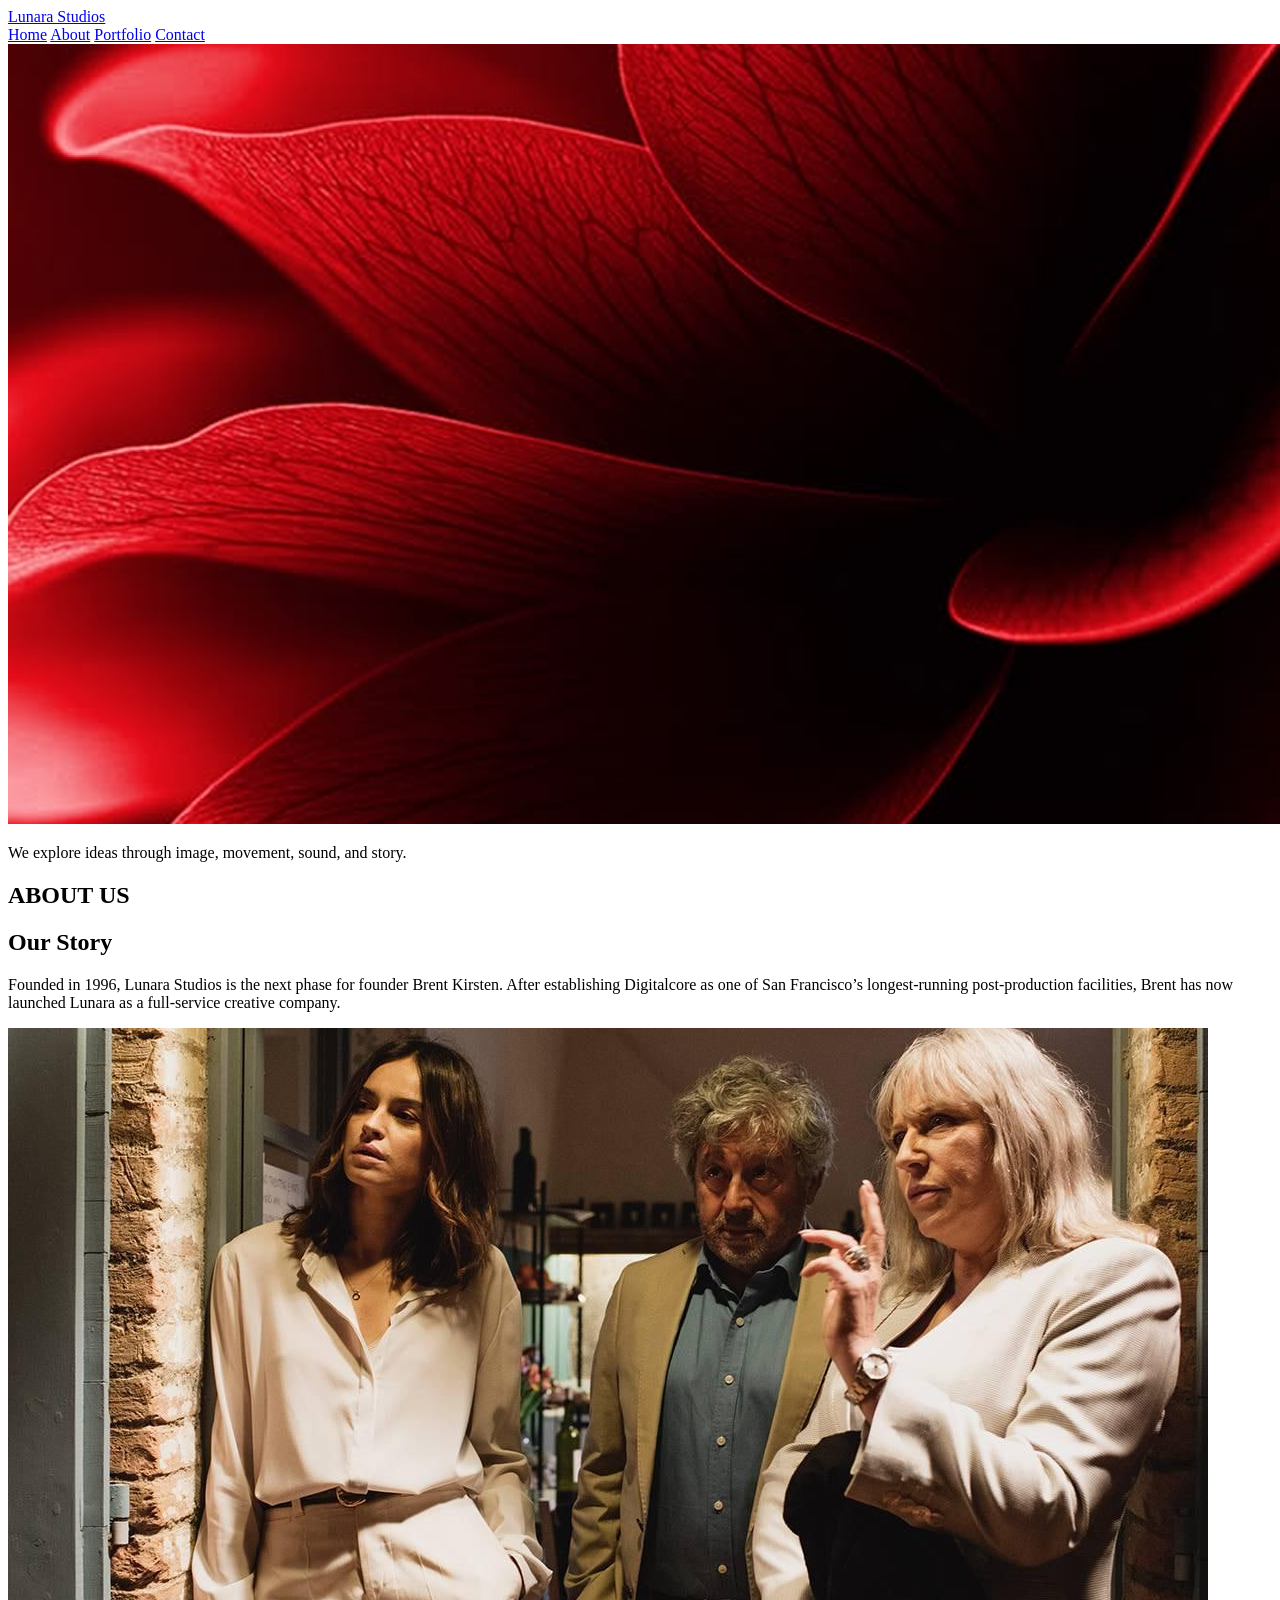
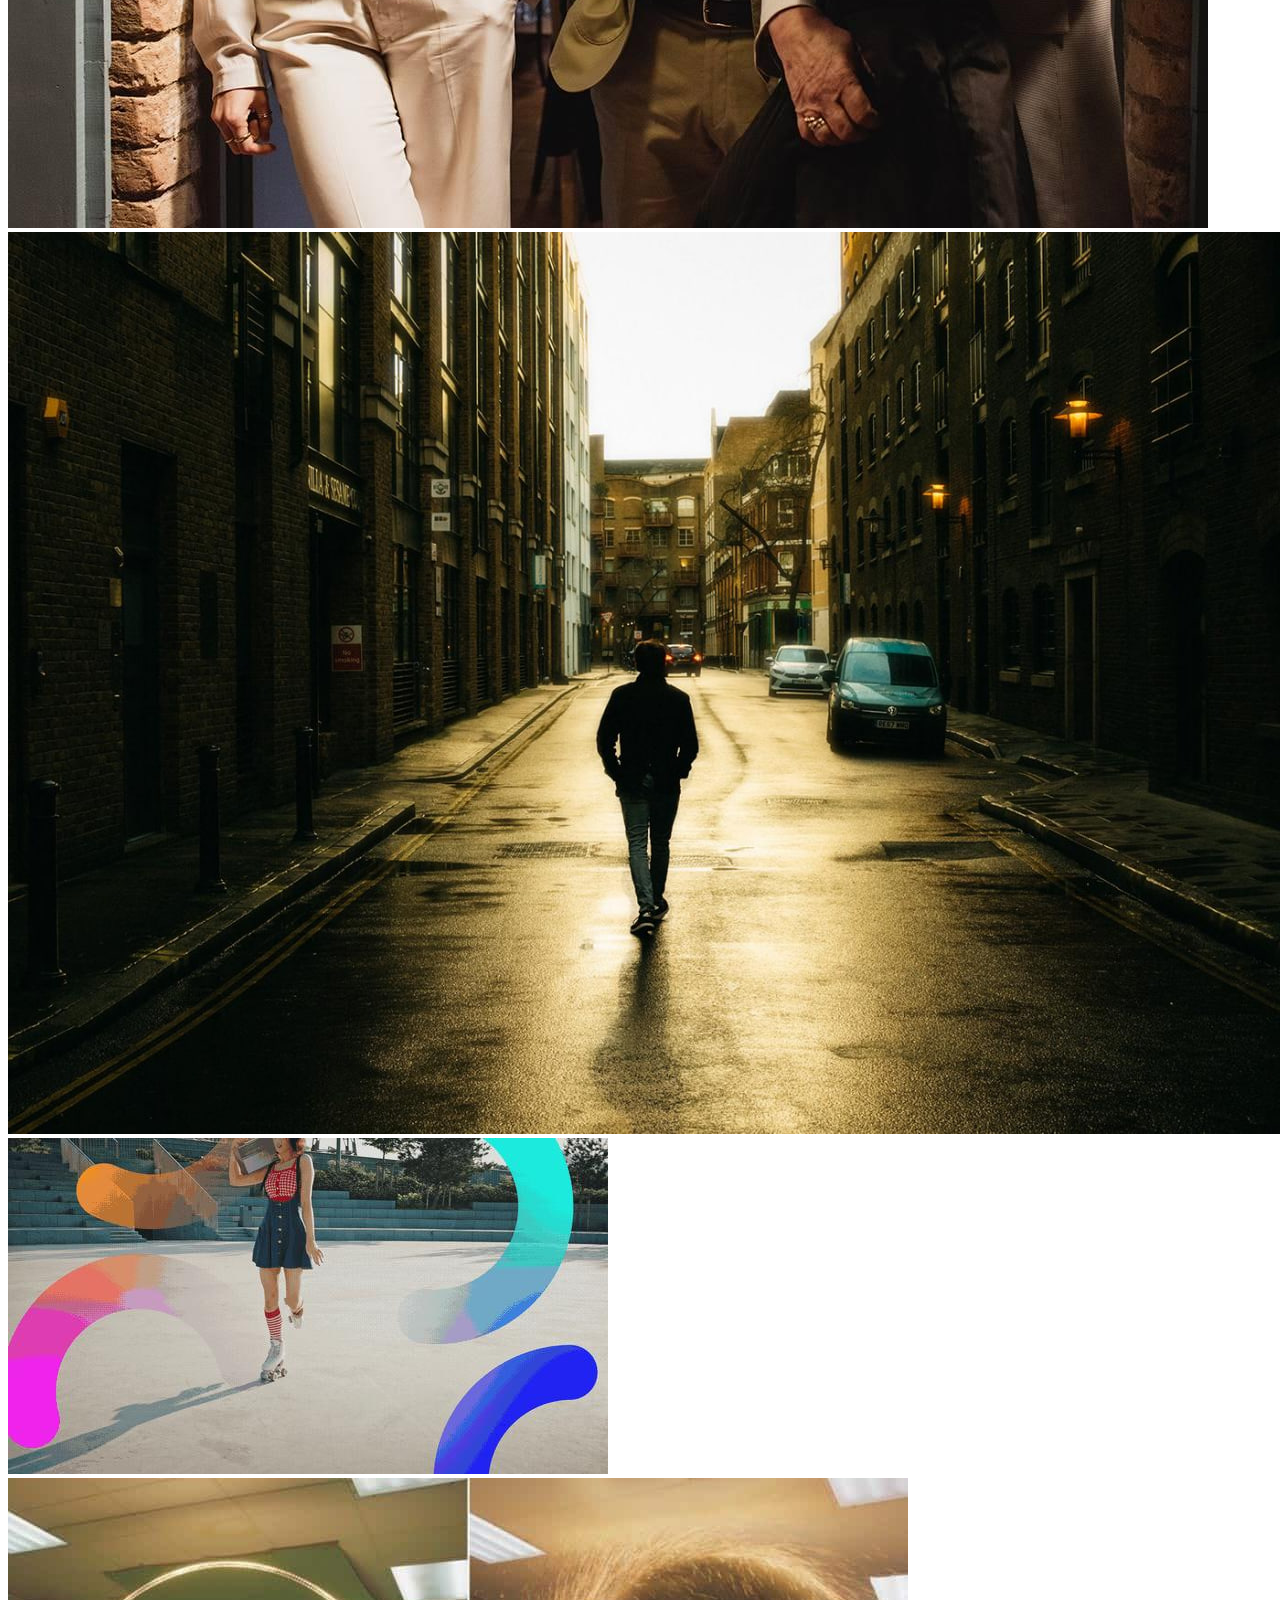
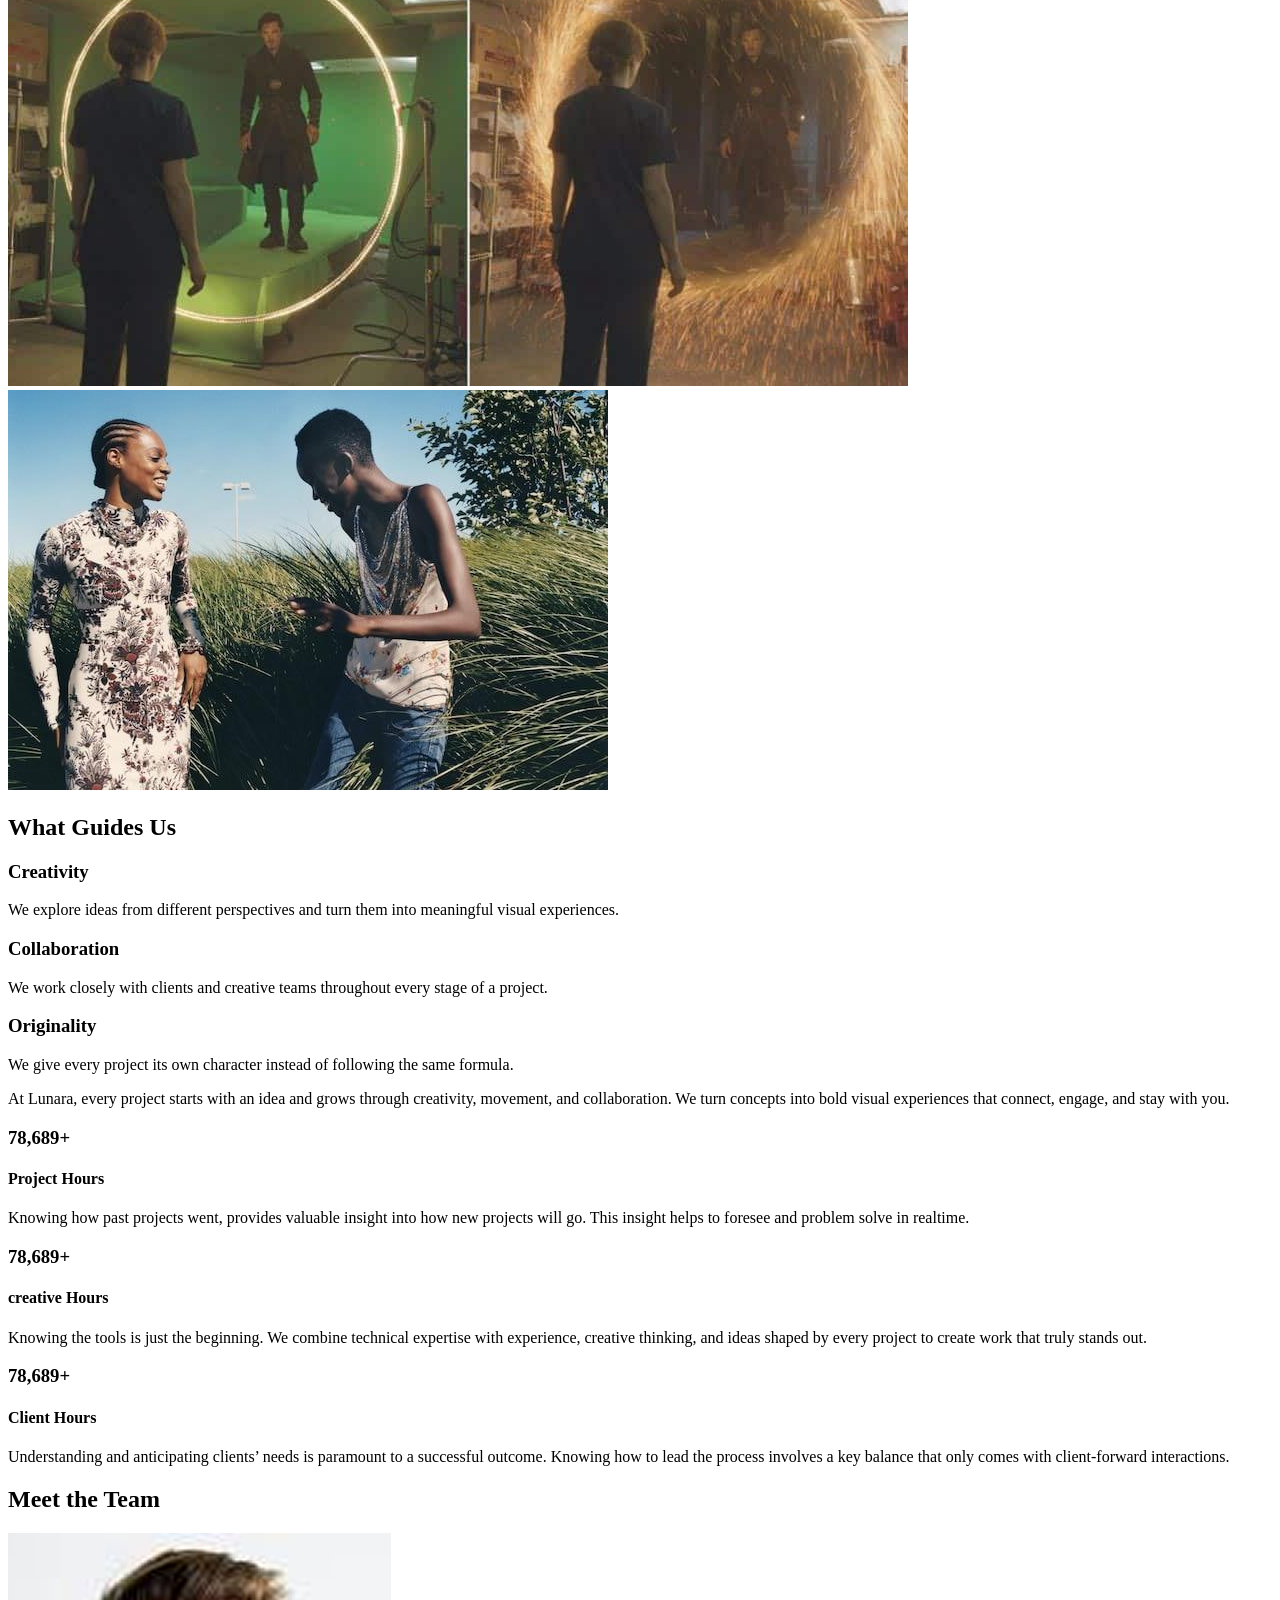
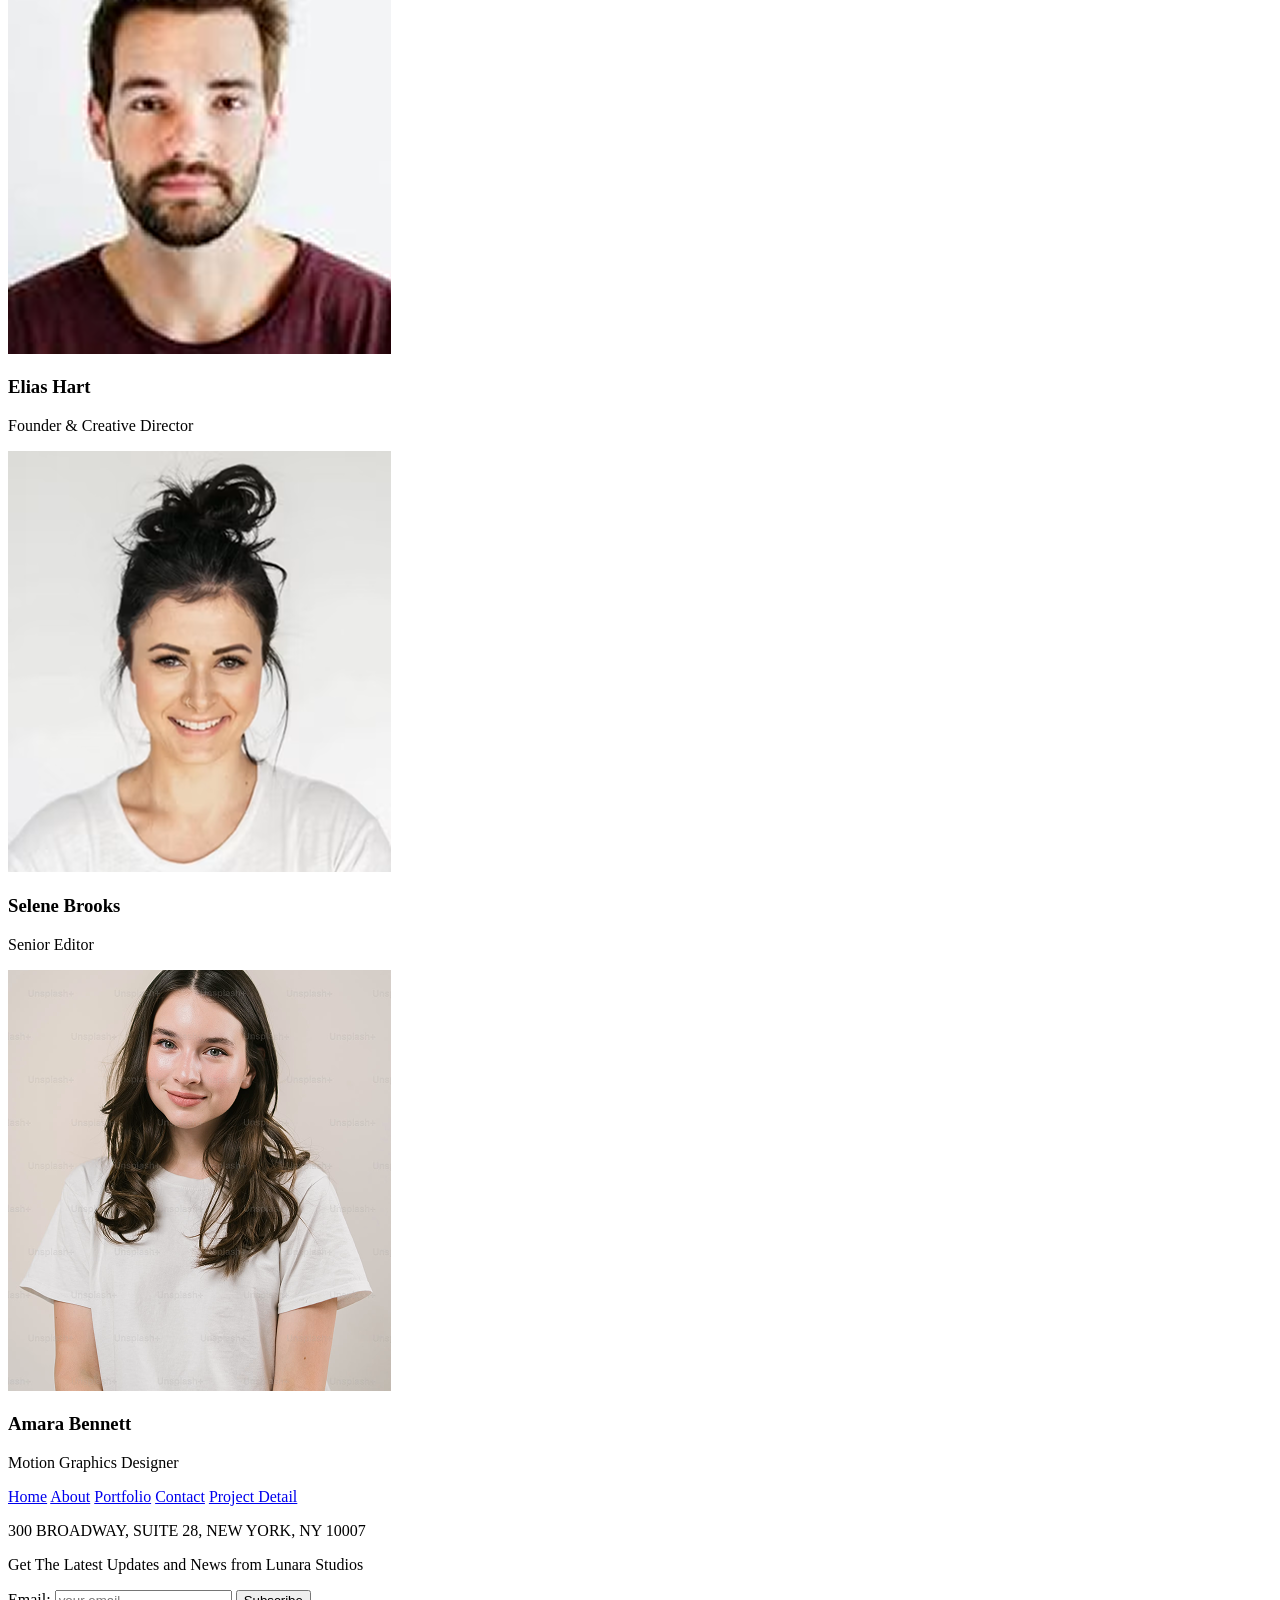
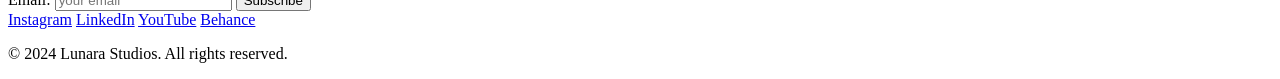
==== about.html @ b0a24960 "about page done" ====
<!DOCTYPE html>
<html lang="en">
<head>
    <meta charset="UTF-8">
    <meta name="viewport" content="width=device-width, initial-scale=1.0">
    <title>About Us - Lunara Studios</title>
    <link rel="stylesheet" href="about.css">
</head>


<body>
<header class="header">
    <nav class="navbar">
        <a href="index.html" class="logo">Lunara Studios</a>
<br>
           <div class="nav-links">
            <a href="index.html">Home</a>
            <a href="about.html">About</a>
            <a href="projects.html">Portfolio</a>
            <a href="contact.html">Contact</a>
        </div>
    </nav>
</header>
<section class="hero">
    <img src="images/7.png" alt="about-hero-image">

    <div class="hero-content">
        <p>We explore ideas through image, movement, sound, and story.</p>
        <h1>ABOUT US</h1>
    </div>
</section>


<section class="about-intro">
    <div class="about-text">
        <h2>Our Story</h2>
        <p>Founded in 1996, Lunara Studios is the next phase for founder Brent Kirsten. After establishing Digitalcore as one of San Francisco’s longest-running post-production facilities, Brent has now launched Lunara as a full-service creative company.</p>
    </div>
   
   
    <div class="about-image">
       <img src="images/pro.jpg" alt="about-image">
    
       <img src="images/edi.jpg" alt="about-image">
   
       <img src="images/mg.jpg" alt="about-image">
  
       <img src="images/vx.jpg" alt="about-image">
  
       <img src="images/color.jpg" alt="about-image">
    </div>


</section>
<section class="values">
    <h2>What Guides Us</h2>


    <div class="value">
        <span>
            <h3>Creativity  </h3>
        </span>
         <p>
                We explore ideas from different perspectives and
                turn them into meaningful visual experiences.
            </p>

            <span>
            <h3>Collaboration </h3>
        </span>
         <p>
                   We work closely with clients and creative teams
                throughout every stage of a project.
            </p>
           <h3>Originality </h3>
        </span>
         <p>
                 We give every project its own character instead
                of following the same formula.
            </p>    
    </div>
</section>

<section class="continuation-about">
<p>At Lunara, every project starts with an idea and grows through creativity, movement, and collaboration. We turn concepts into bold visual experiences that connect, engage, and stay with you.</p>
<div class="hours">
     <h3>78,689+</h3>
            <h4>Project Hours</h4>
            <p>Knowing how past projects went, provides valuable insight into how new projects will go. This insight helps to foresee and problem solve in realtime.</p>
</div>

<div class="hours">
     <h3>78,689+</h3>
            <h4>creative Hours</h4>
            <p>Knowing the tools is just the beginning. We combine technical expertise with experience, creative thinking, and ideas shaped by every project to create work that truly stands out.</p>
</div>

<div class="hours">
     <h3>78,689+</h3>
            <h4>Client Hours</h4>
            <p>Understanding and anticipating clients’ needs is paramount to a successful outcome. Knowing how to lead the process involves a key balance that only comes with client-forward interactions.</p>
</div>
</section>


<section class="meet-the-team">
    <h2>Meet the Team</h2>
    <div class="team-member">
        <img src="images/6.png" alt="team-member-image">
        <h3>Elias Hart</h3>
        <p>Founder & Creative Director</p>
    </div>

    <div class="team-member">
        <img src="images/8.png" alt="team-member-image">
        <h3>Selene Brooks</h3>
        <p>Senior Editor</p>
    </div>

    <div class="team-member">
        <img src="images/5.png" alt="team-member-image">
        <h3>Amara Bennett</h3>
        <p>Motion Graphics Designer</p>
    </div>

</section>


<footer class="footer">
    <div class="footer-content">
      
        <div class="footer-links">
            <a href="index.html">Home</a>
            <a href="about.html">About</a>
            <a href="portfolio.html">Portfolio</a>
            <a href="contact.html">Contact</a>
            <a href="#services">Project Detail</a>
        </div>



<div class="footer-address">
    <p>
        300 BROADWAY, SUITE 28, NEW YORK, NY 10007
    </p>
</div>
<div class="footer-newsletter">
    <p>
      Get The Latest Updates and News from Lunara Studios
    </p>
    <form>
        <label for="email">Email:</label>
        <input type="email" id="email" name="email" placeholder="your email" required>
    <button type="submit">
                        Subscribe
                    </button>
    </form>
</div>

    <div class="footer-social">
        <a href="https://www.instagram.com/lunarastudios/" target="_blank">Instagram</a>
        <a href="https://www.linkedin.com/company/lunara-studios/" target="_blank">LinkedIn</a>
        <a href="https://www.youtube.com/@LunaraStudios" target="_blank">YouTube</a>
                <a href="https://www.behance.net/@LunaraStudios" target="_blank">Behance</a>

</div>
    </div>
          <p class="footer-copyright">&copy; 2024 Lunara Studios. All rights reserved.</p>



</footer>
</body>
</html>
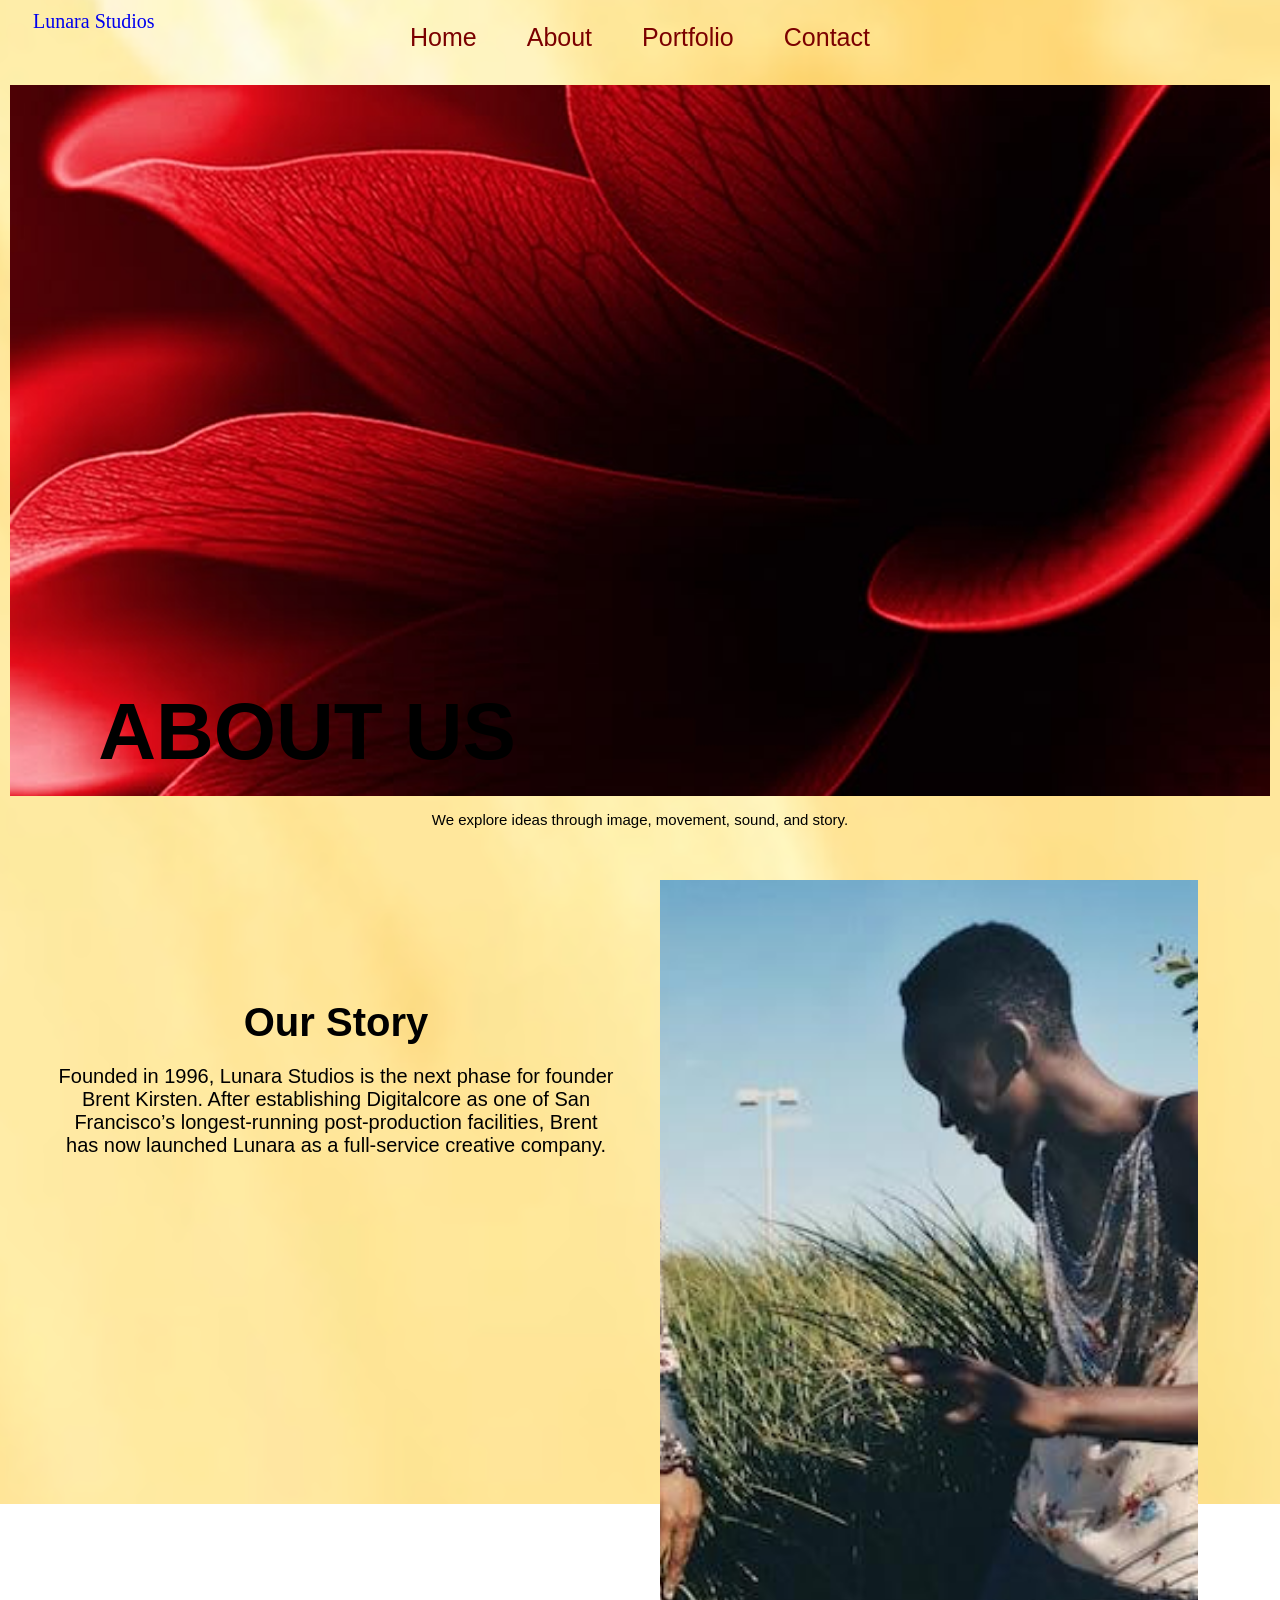
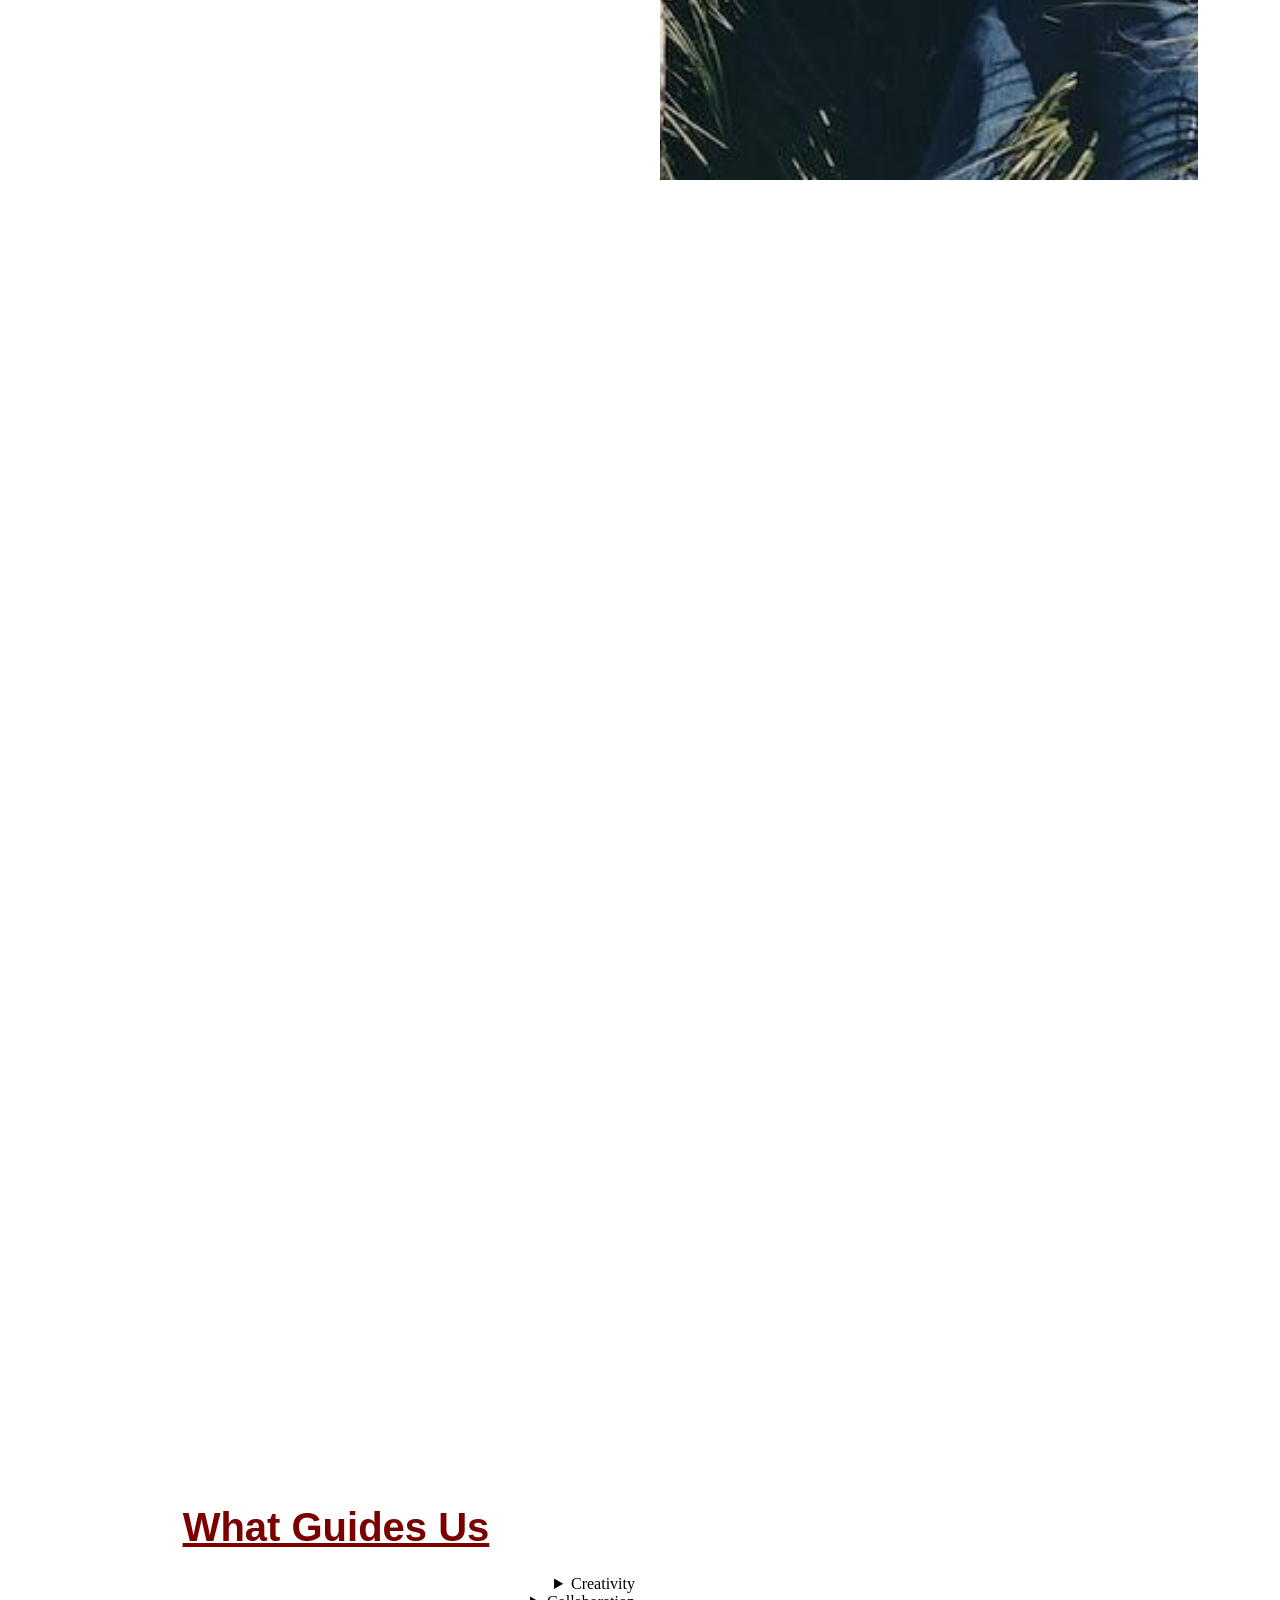
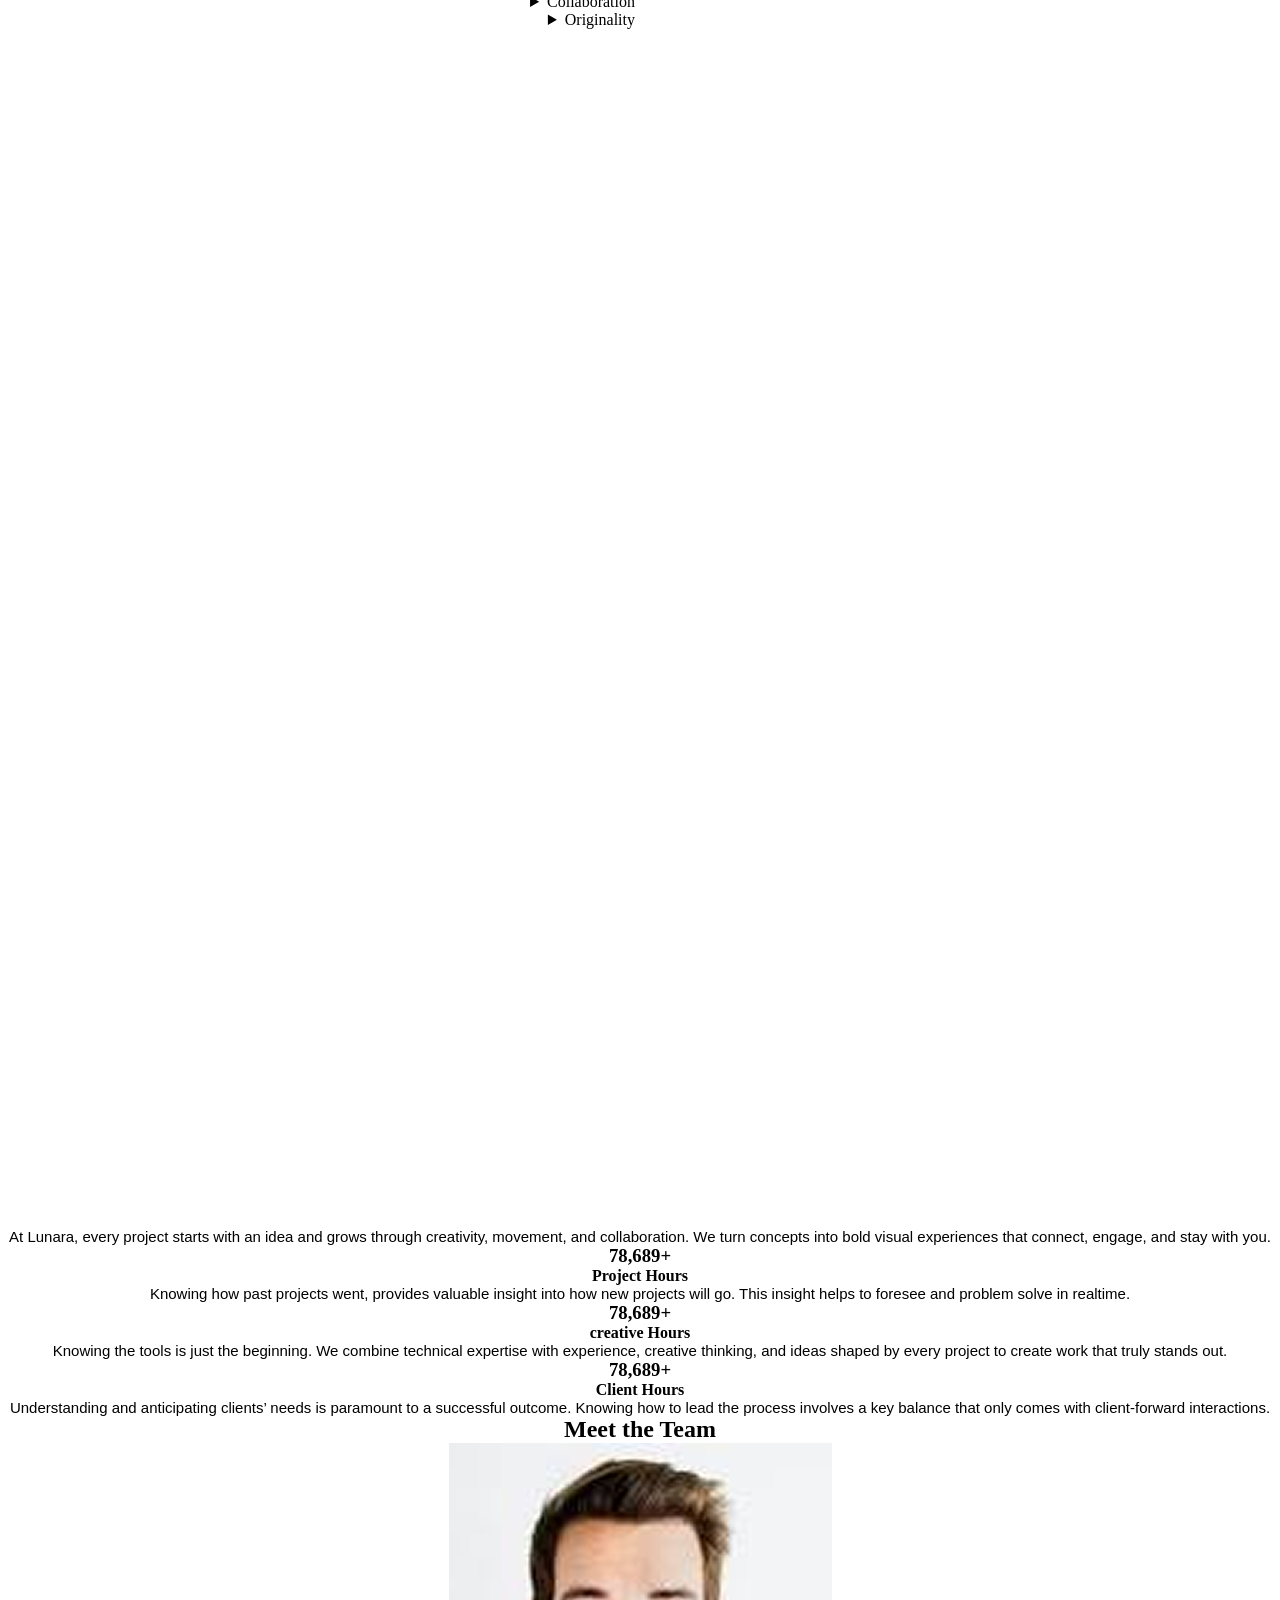
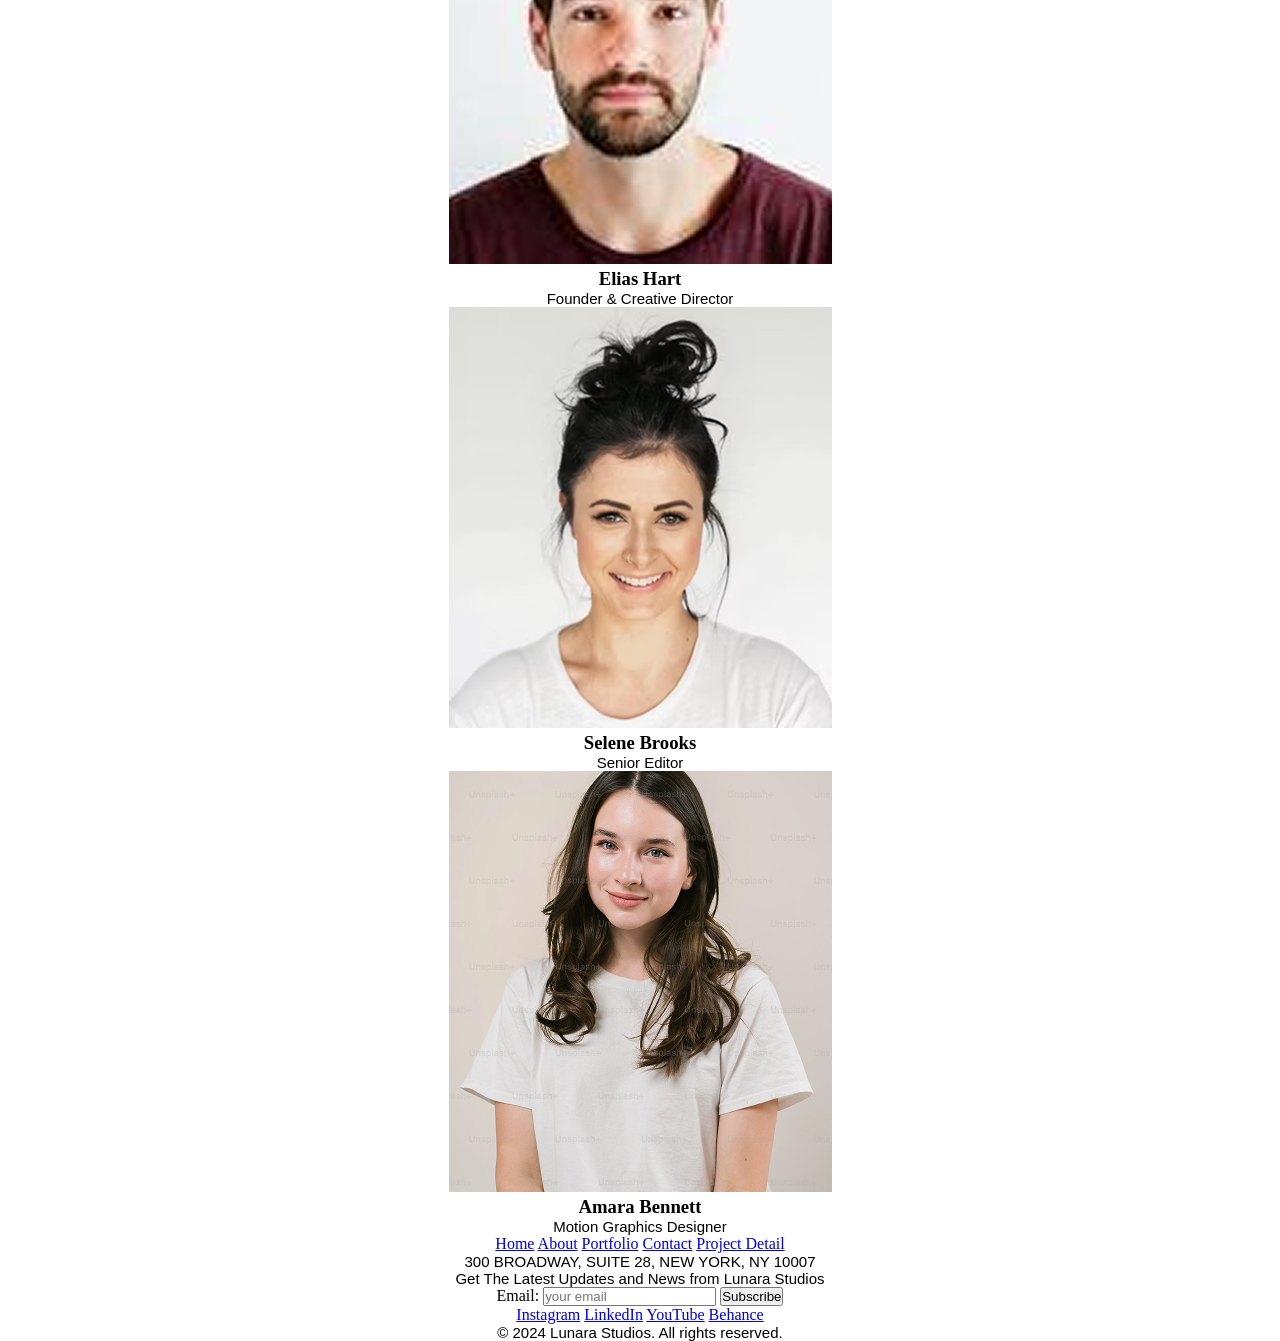
==== commit 02f8f88f: "40% done of the about page" ====
--- a/about.html
+++ b/about.html
@@ -4,7 +4,20 @@
     <meta charset="UTF-8">
     <meta name="viewport" content="width=device-width, initial-scale=1.0">
     <title>About Us - Lunara Studios</title>
-    <link rel="stylesheet" href="about.css">
+
+    <link rel="preconnect" href="https://fonts.googleapis.com">
+<link rel="preconnect" href="https://fonts.gstatic.com" crossorigin>
+<link href="https://fonts.googleapis.com/css2?family=League+Spartan:wght@100..900&family=Story+Script&display=swap" rel="stylesheet">
+    
+<link rel="preconnect" href="https://fonts.googleapis.com">
+<link rel="preconnect" href="https://fonts.gstatic.com" crossorigin>
+<link href="https://fonts.googleapis.com/css2?family=League+Spartan:wght@100..900&family=Montserrat+Alternates:ital,wght@0,100;0,200;0,300;0,400;0,500;0,600;0,700;0,800;0,900;1,100;1,200;1,300;1,400;1,500;1,600;1,700;1,800;1,900&family=Story+Script&display=swap" rel="stylesheet">
+
+<link rel="preconnect" href="https://fonts.googleapis.com">
+<link rel="preconnect" href="https://fonts.gstatic.com" crossorigin>
+<link href="https://fonts.googleapis.com/css2?family=League+Spartan:wght@100..900&family=Leckerli+One&family=Montserrat+Alternates:ital,wght@0,100;0,200;0,300;0,400;0,500;0,600;0,700;0,800;0,900;1,100;1,200;1,300;1,400;1,500;1,600;1,700;1,800;1,900&family=Story+Script&display=swap" rel="stylesheet">
+
+<link rel="stylesheet" href="about.css">
 </head>
 
 
@@ -16,7 +29,7 @@
            <div class="nav-links">
             <a href="index.html">Home</a>
             <a href="about.html">About</a>
-            <a href="projects.html">Portfolio</a>
+            <a href="portfolio.html">Portfolio</a>
             <a href="contact.html">Contact</a>
         </div>
     </nav>
@@ -25,10 +38,13 @@
     <img src="images/7.png" alt="about-hero-image">
 
     <div class="hero-content">
-        <p>We explore ideas through image, movement, sound, and story.</p>
+        
         <h1>ABOUT US</h1>
     </div>
 </section>
+
+<div class="mini-text">
+    <p>We explore ideas through image, movement, sound, and story.</p>
 
 
 <section class="about-intro">
@@ -51,33 +67,40 @@
     </div>
 
 
-</section>
-<section class="values">
+
+<div class="values">
     <h2>What Guides Us</h2>
 
 
     <div class="value">
-        <span>
-            <h3>Creativity  </h3>
-        </span>
+       <details>
+            <summary>Creativity  </summary>
+        
          <p>
                 We explore ideas from different perspectives and
                 turn them into meaningful visual experiences.
             </p>
+ </details>
+          
+        <details>
 
-            <span>
-            <h3>Collaboration </h3>
-        </span>
+            <summary>Collaboration </summary>
+       
          <p>
                    We work closely with clients and creative teams
                 throughout every stage of a project.
             </p>
-           <h3>Originality </h3>
-        </span>
+        </details>
+       <details>
+
+           <summary>Originality </summary>
+      
          <p>
                  We give every project its own character instead
                 of following the same formula.
             </p>    
+        </details>
+
     </div>
 </section>
 
--- a/about.css
+++ b/about.css
@@ -0,0 +1,275 @@
+*{
+    margin: 0;
+    padding: 0;
+    box-sizing: border-box;
+}
+    
+
+
+body{
+    background-image:url('images/butter\ cream\ \(2\).png');
+    background-size: cover;
+    background-repeat: no-repeat;
+    background-attachment: fixed;
+    background-position: center;
+    
+}
+.header{
+    width: 100%;
+    padding: 10px 7%;
+}
+.navbar {
+   height: 55px;
+   display: flex;
+   align-items: center;
+   justify-content: center;
+   postion: relative;
+}
+
+.logo{
+    position: absolute;
+    left: 33px;
+    top: 10px;
+    font-size: 20px;
+    text-align: center;
+    text-decoration: none;
+}
+
+.nav-links{
+    font-size: 25px;
+    display: flex;
+    justify-content: center;
+    align-items: center;
+    list-style: none;
+    gap: 50px;
+   
+}
+
+.nav-links a{
+    text-decoration: none;
+    color: #7B0000;
+    font-weight: 500;
+    font-style: normal;
+    font-family: 'League Spartan', sans-serif;
+    transition: transform 0.3s ease,color 0.3s ease;
+}
+
+nav a:hover{
+    color: black;
+    transform: scale(1.15);
+    transition: 0.3s ease-in-out;
+}
+
+.hero{
+    position:relative;
+    width:100%-20px;
+   
+    margin: 10px;
+    overflow: hidden;
+}
+
+
+.hero img{
+    width: 100%;
+    height: 100%;
+    object-fit: cover;
+    display: block;
+}
+
+.hero::after{
+    content:"";
+    position: absolute;
+    inset:0;
+    background:rgba(0, 0, 0, 0.o5)
+}
+
+.hero-content{
+    position: absolute;
+    left: 7%;
+    bottom: 18px;
+    z-index: 2;
+}
+
+.hero-content h1{
+ font-family: 'League Spartan', sans-serif;
+font-size:80px;
+font-weight:600;
+}
+
+.mini-text{
+    text-align: center;
+    margin-top: 15px;
+}
+.mini-text p{
+ font-family: "Montserrat Alternates", sans-serif;
+ font-weight: 500;
+ font-size:15px;
+ align-items: center;
+
+}
+.about-intro{
+    position: relative;
+    display:grid;
+    grid-template-columns: 1fr 1fr;
+    gap:25px;
+    padding: 52px 22px 0 37px;
+    align-item:center;
+     height: 400vh;
+     view-timeline-name:--about-scroll;
+     view-timeline-axis: block;
+    
+}
+
+.about-text{
+    
+    margin-top: 100px;
+    padding:20px;
+     align-self: start;
+}
+.about-text h2{
+    padding-bottom: 20px;
+  font-family: 'League Spartan', sans-serif;
+  font-size: 40px;
+
+}
+.about-text p{
+  font-family: "Montserrat Alternates", sans-serif;
+  font-size: 20px;
+  font-weight:500;
+
+
+}
+
+.about-image {
+    position: sticky;
+    top: 55px;
+
+    width: 100%;
+    height: 1000px;
+
+    overflow: hidden;
+
+    
+}
+
+.about-image img {
+    position: absolute;
+    inset:0;
+    width: 90%;
+    height:90%;
+    object-fit: cover;
+    animation-name: change-image;
+    animation-duration:1ms;
+    animation-timing-function:linear;
+    animation-fill-mode:both;
+    animation-timeline:--about-scroll;
+    
+
+}
+
+
+
+.about-image img:nth-child(1) {
+    animation-range: 0%  20%;
+}
+
+
+.about-image img:nth-child(2) {
+    animation-range: 15%  35%;
+}
+
+
+.about-image img:nth-child(3) {
+    animation-range: 30% 50%;
+}
+
+
+.about-image img:nth-child(4) {
+    animation-range: 45% 65%;
+}
+
+
+.about-image img:nth-child(5) {
+    animation-range: 60% 80%;
+}
+
+@keyframes change-image{
+        0% {
+        opacity: 0;
+    }
+
+    25% {
+        opacity: 1;
+    }
+
+    75% {
+        opacity: 1;
+    }
+
+    100% {
+        opacity: 0;
+    }
+}
+
+.values{
+    padding: 40px 0;
+    width: 100%;
+
+
+}
+.values h2{
+     font-family: 'League Spartan', sans-serif;
+    font-size: 40px;
+    color: #7B0000;
+    text-decoration: underline;
+    margin-bottom: 25px;
+
+
+}
+
+.value{
+    width:100%;
+     display: flex;
+    flex-direction: column;
+    align-items: flex-end;
+}
+
+.value span {
+    display: block;
+    background: #BF0000;
+    width: 300px;
+    height: 50px;
+    margin-bottom: 25px;
+    margin-left:20%;
+    padding: 7px 10px;
+ text-align:right;
+    box-sizing: border-box;
+}
+
+.value h3 {
+    margin: 0;
+    font-family:  font-family: 'League Spartan', sans-serif;
+    font-size: 25px;
+    font-weight: 550;
+    align-items: center;
+}
+
+
+
+
+.value h3::after {
+    content: "+";
+    
+}
+
+
+
+.value p {
+    align:flex-start;
+    font-family: "Montserrat Alternates", sans-serif;
+    font-size: 14px;
+    line-height: 1.4;
+    max-width: 300px;
+    margin-bottom: 25px;
+    dispaly:none;
+}
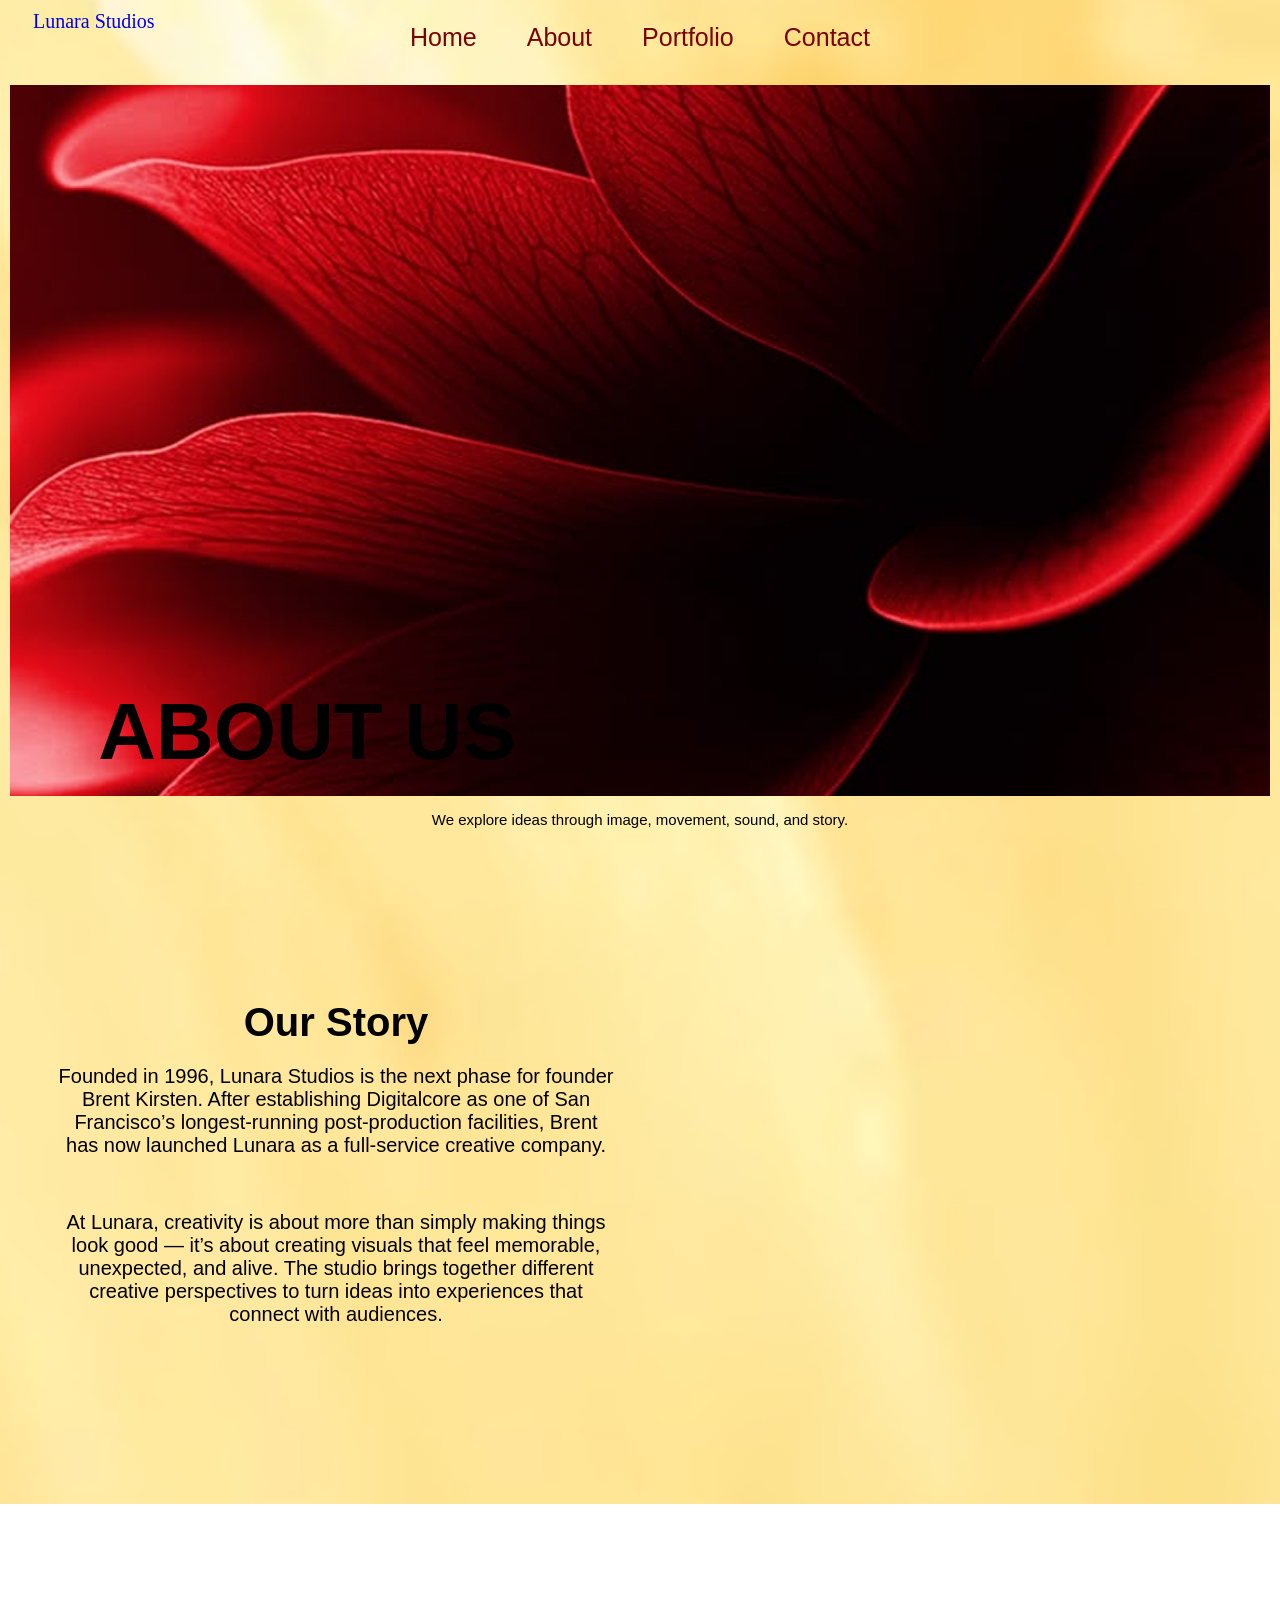
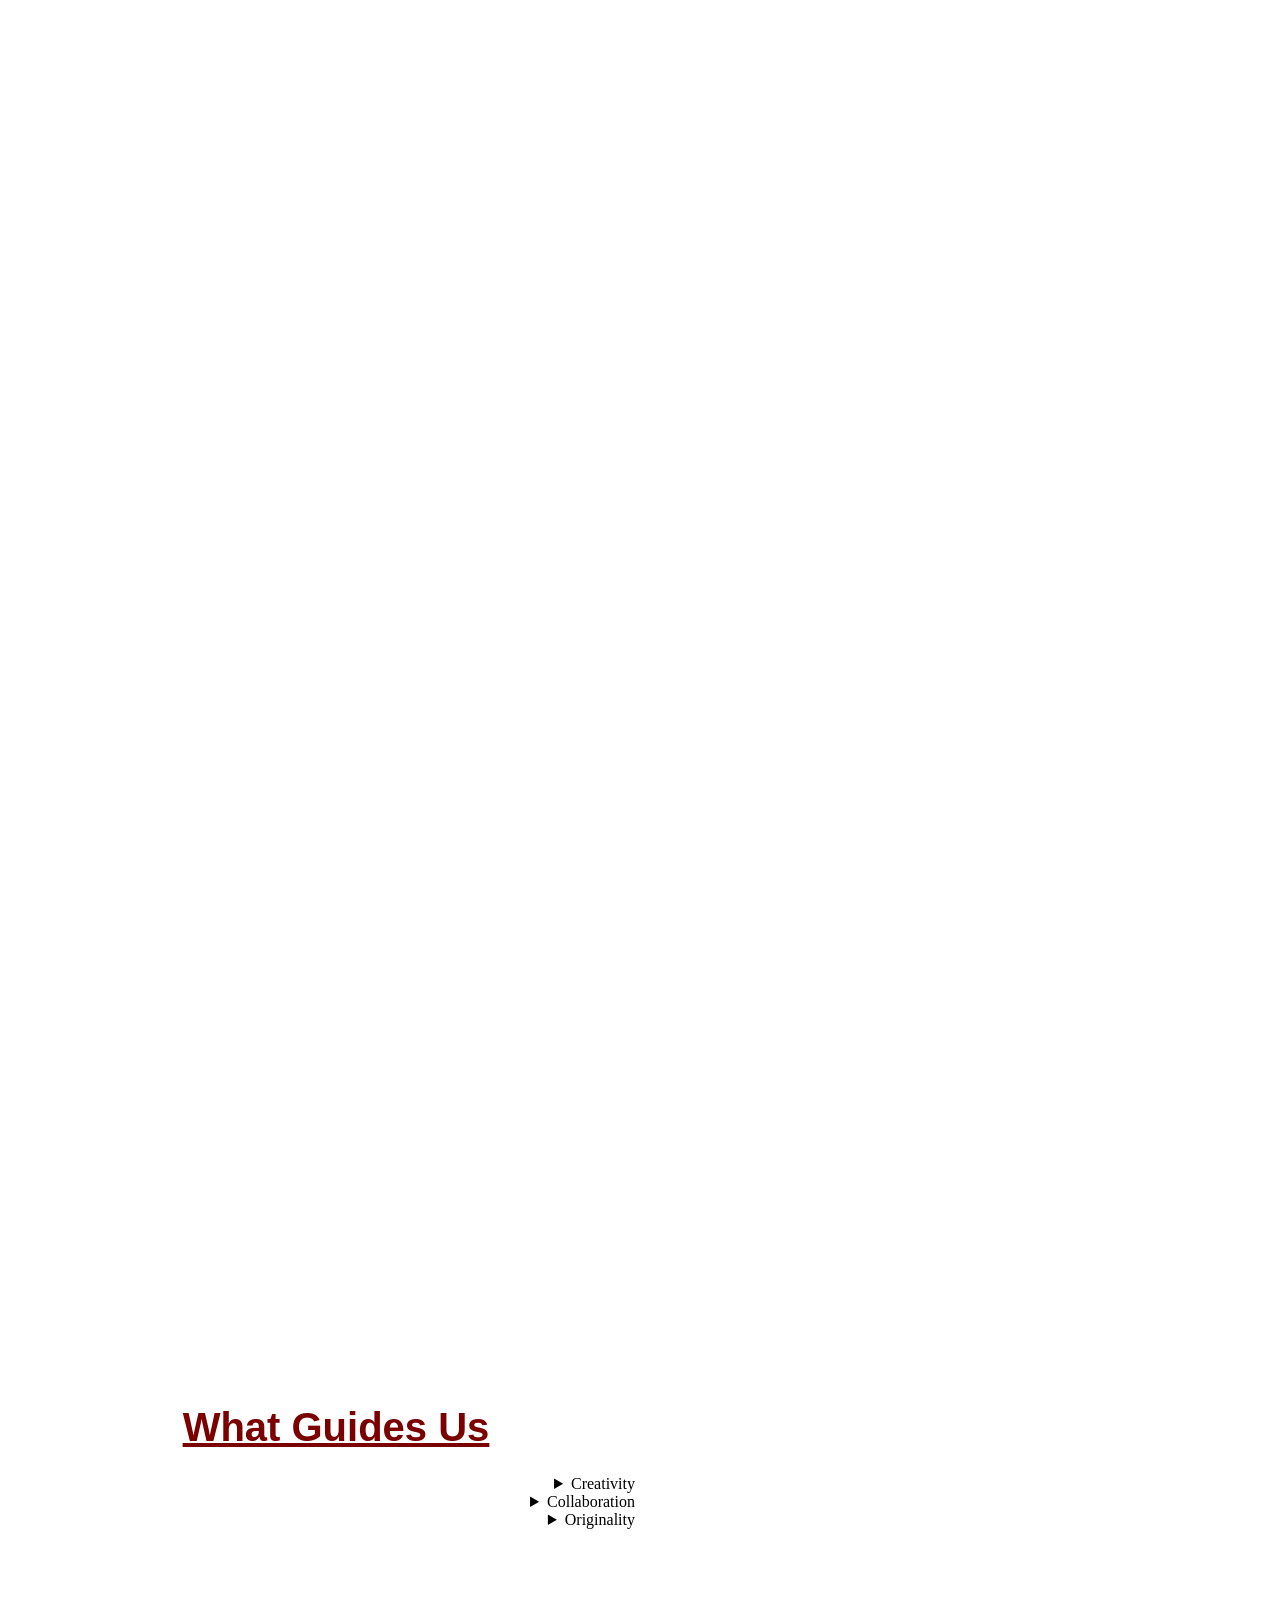
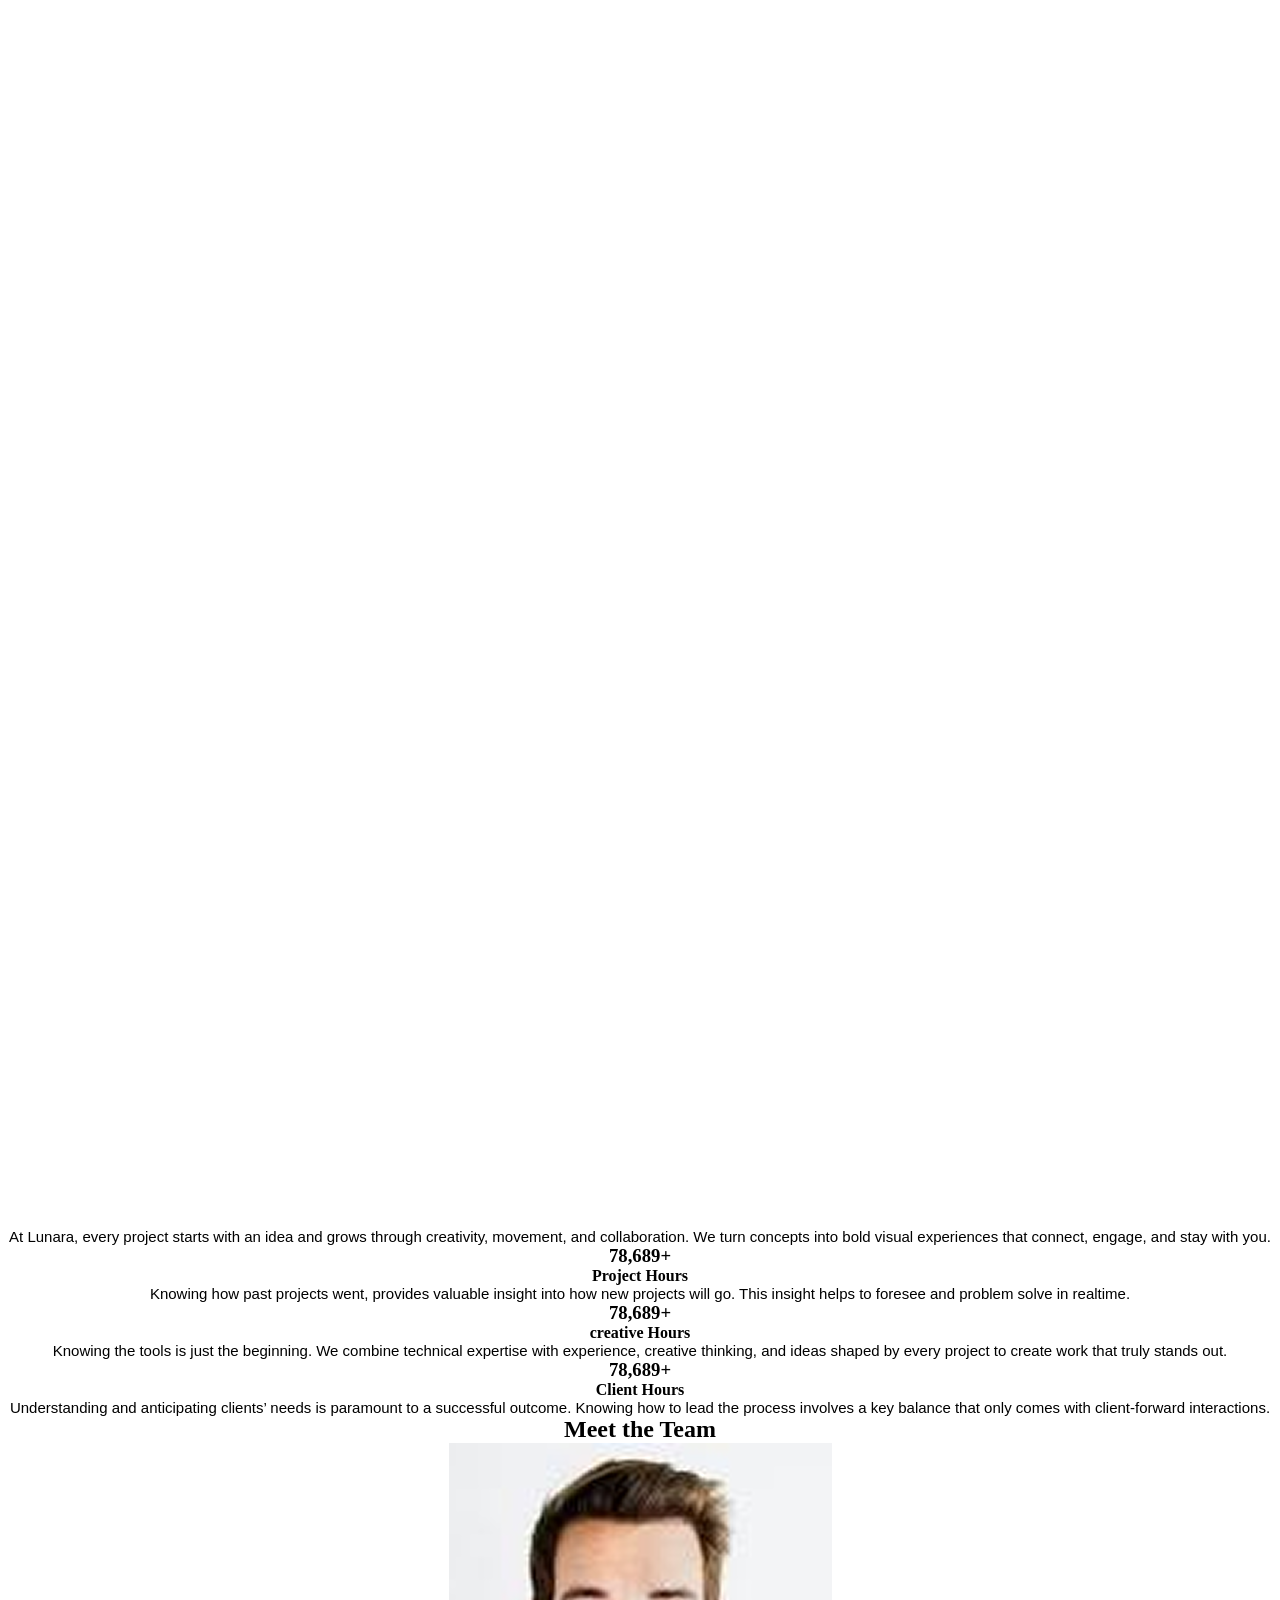
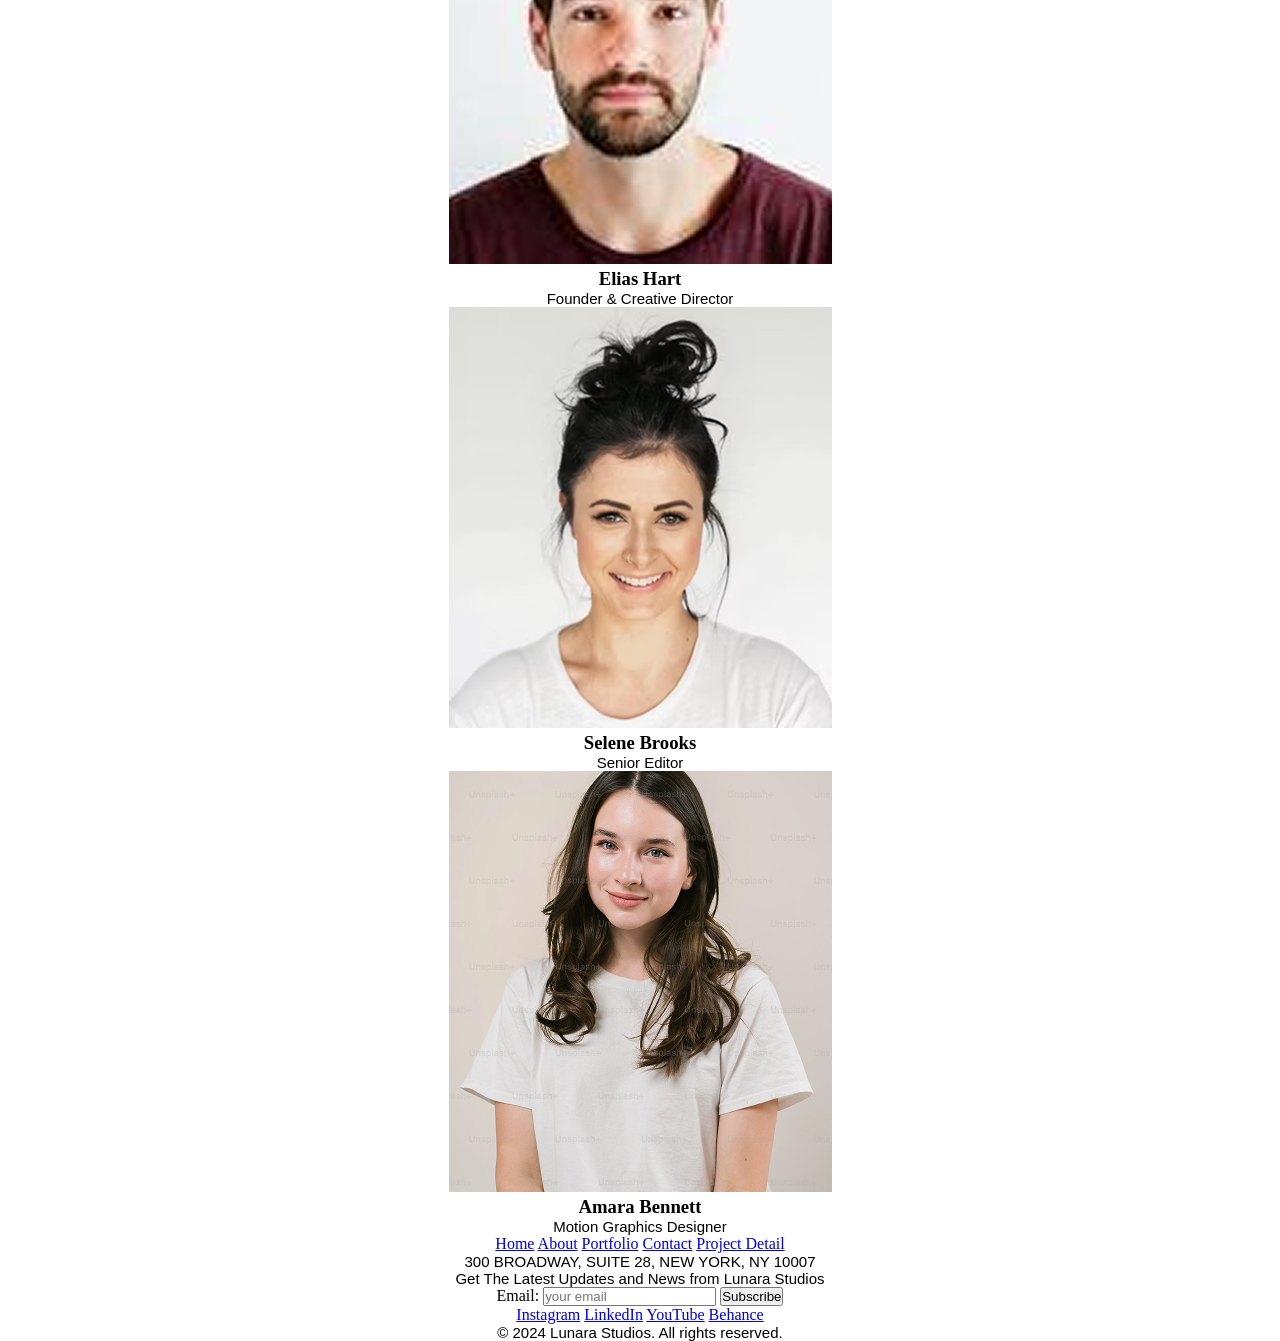
==== commit a7e4a034: "80% done on the home page" ====
--- a/about.html
+++ b/about.html
@@ -51,6 +51,10 @@
     <div class="about-text">
         <h2>Our Story</h2>
         <p>Founded in 1996, Lunara Studios is the next phase for founder Brent Kirsten. After establishing Digitalcore as one of San Francisco’s longest-running post-production facilities, Brent has now launched Lunara as a full-service creative company.</p>
+    <br>
+    <br>
+    <br>
+    <p>At Lunara, creativity is about more than simply making things look good — it’s about creating visuals that feel memorable, unexpected, and alive. The studio brings together different creative perspectives to turn ideas into experiences that connect with audiences.</p>
     </div>
    
    
--- a/about.css
+++ b/about.css
@@ -114,9 +114,9 @@
     gap:25px;
     padding: 52px 22px 0 37px;
     align-item:center;
-     height: 400vh;
-     view-timeline-name:--about-scroll;
-     view-timeline-axis: block;
+    height: 400vh;
+    view-timeline-name:--about-scroll;
+    view-timeline-axis: block;
     
 }
 
@@ -125,6 +125,7 @@
     margin-top: 100px;
     padding:20px;
      align-self: start;
+     max-width: 600px;
 }
 .about-text h2{
     padding-bottom: 20px;
@@ -145,7 +146,7 @@
     top: 55px;
 
     width: 100%;
-    height: 1000px;
+    height: 800px;
 
     overflow: hidden;
 
@@ -158,13 +159,13 @@
     width: 90%;
     height:90%;
     object-fit: cover;
+     opacity: 0;
     animation-name: change-image;
     animation-duration:1ms;
     animation-timing-function:linear;
     animation-fill-mode:both;
     animation-timeline:--about-scroll;
     
-
 }
 
 
@@ -198,11 +199,11 @@
         opacity: 0;
     }
 
-    25% {
+    20% {
         opacity: 1;
     }
 
-    75% {
+    80% {
         opacity: 1;
     }
 
@@ -214,6 +215,7 @@
 .values{
     padding: 40px 0;
     width: 100%;
+
 
 
 }
@@ -239,8 +241,6 @@
     background: #BF0000;
     width: 300px;
     height: 50px;
-    margin-bottom: 25px;
-    margin-left:20%;
     padding: 7px 10px;
  text-align:right;
     box-sizing: border-box;
@@ -259,7 +259,7 @@
 
 .value h3::after {
     content: "+";
-    
+ 
 }
 
 
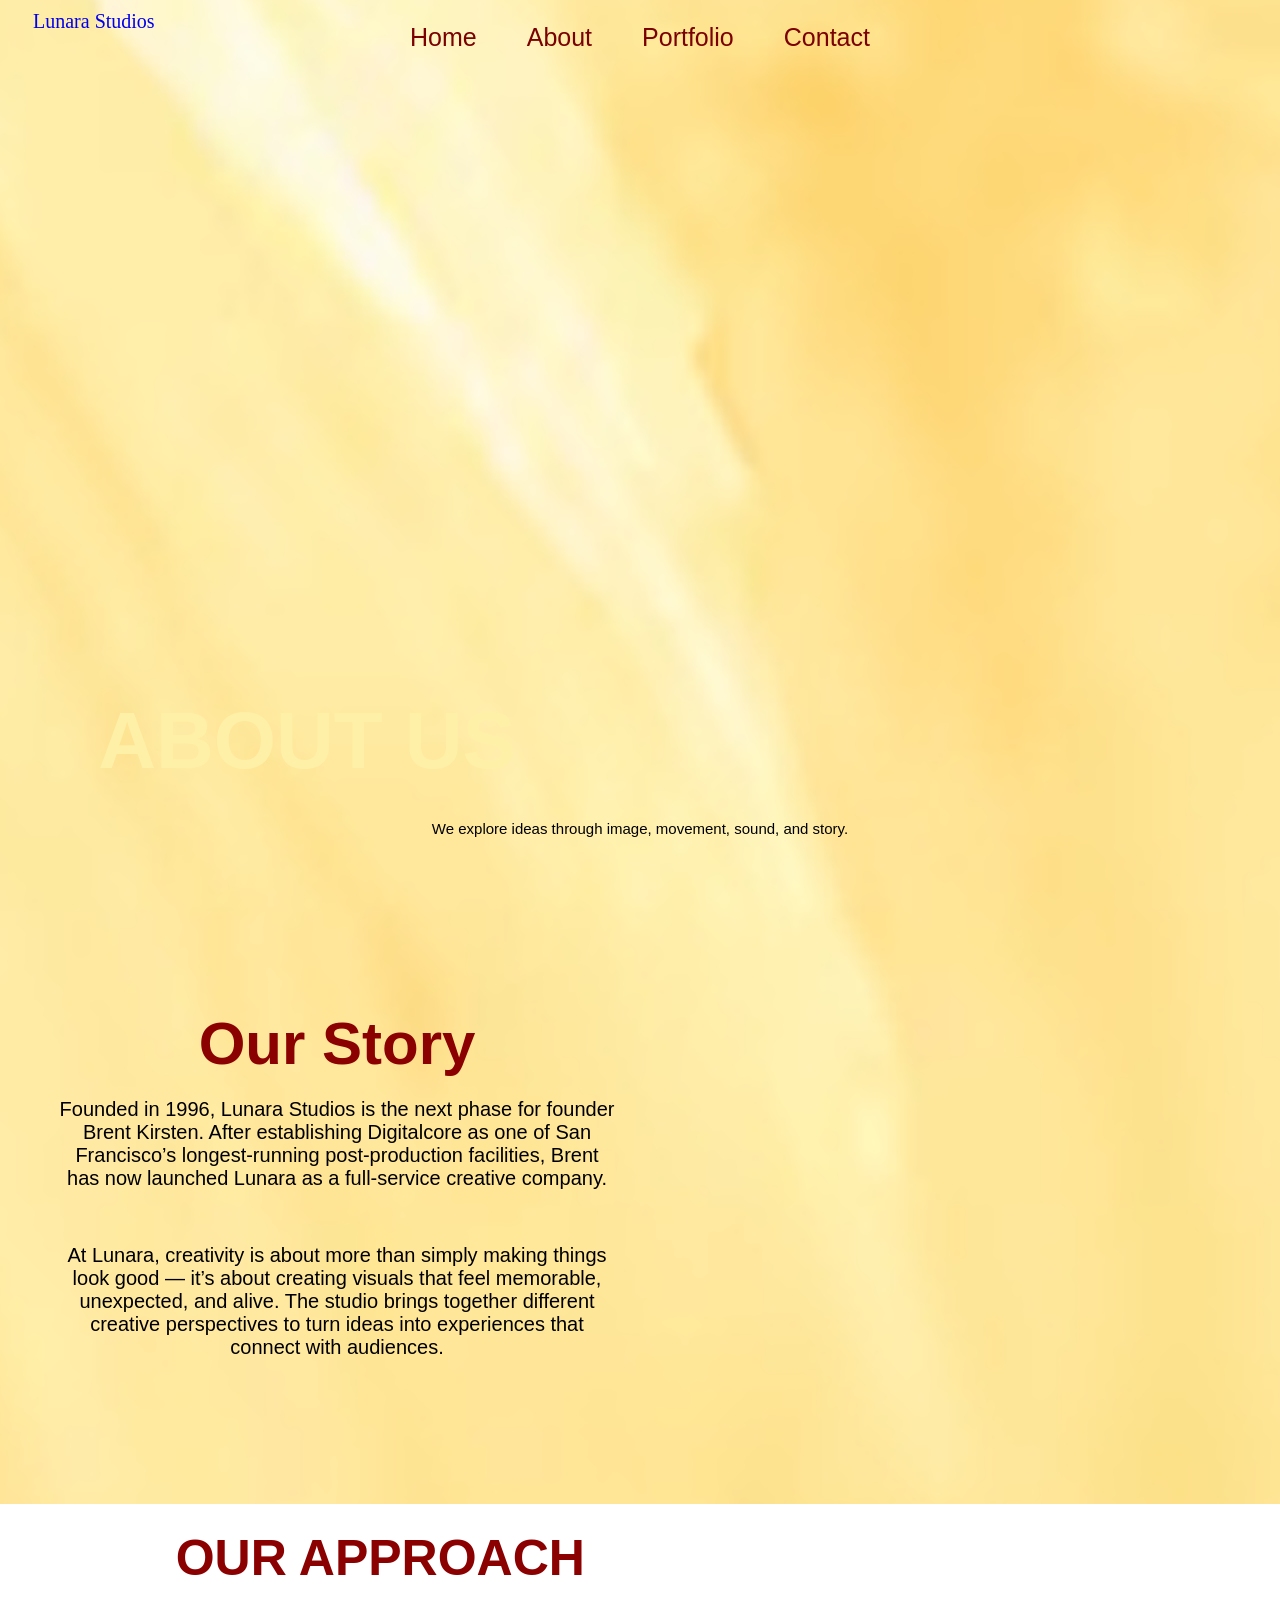
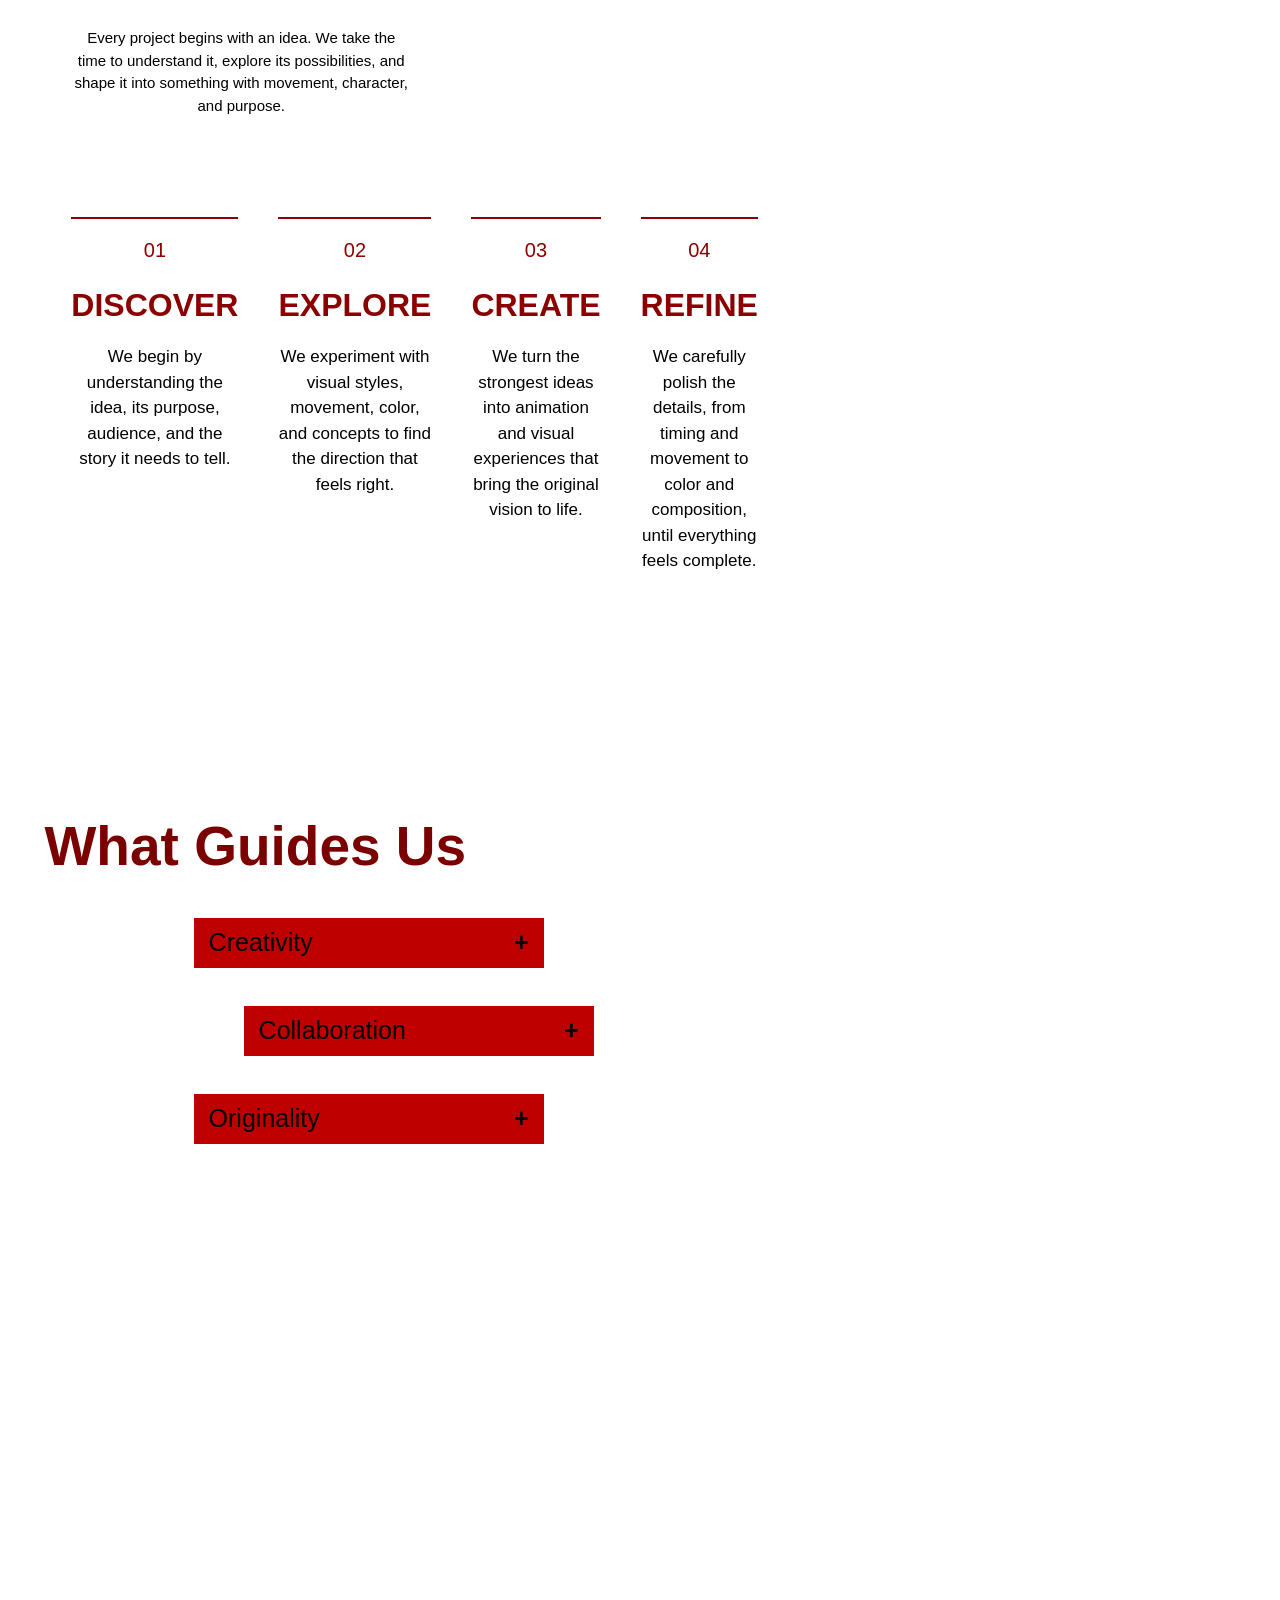
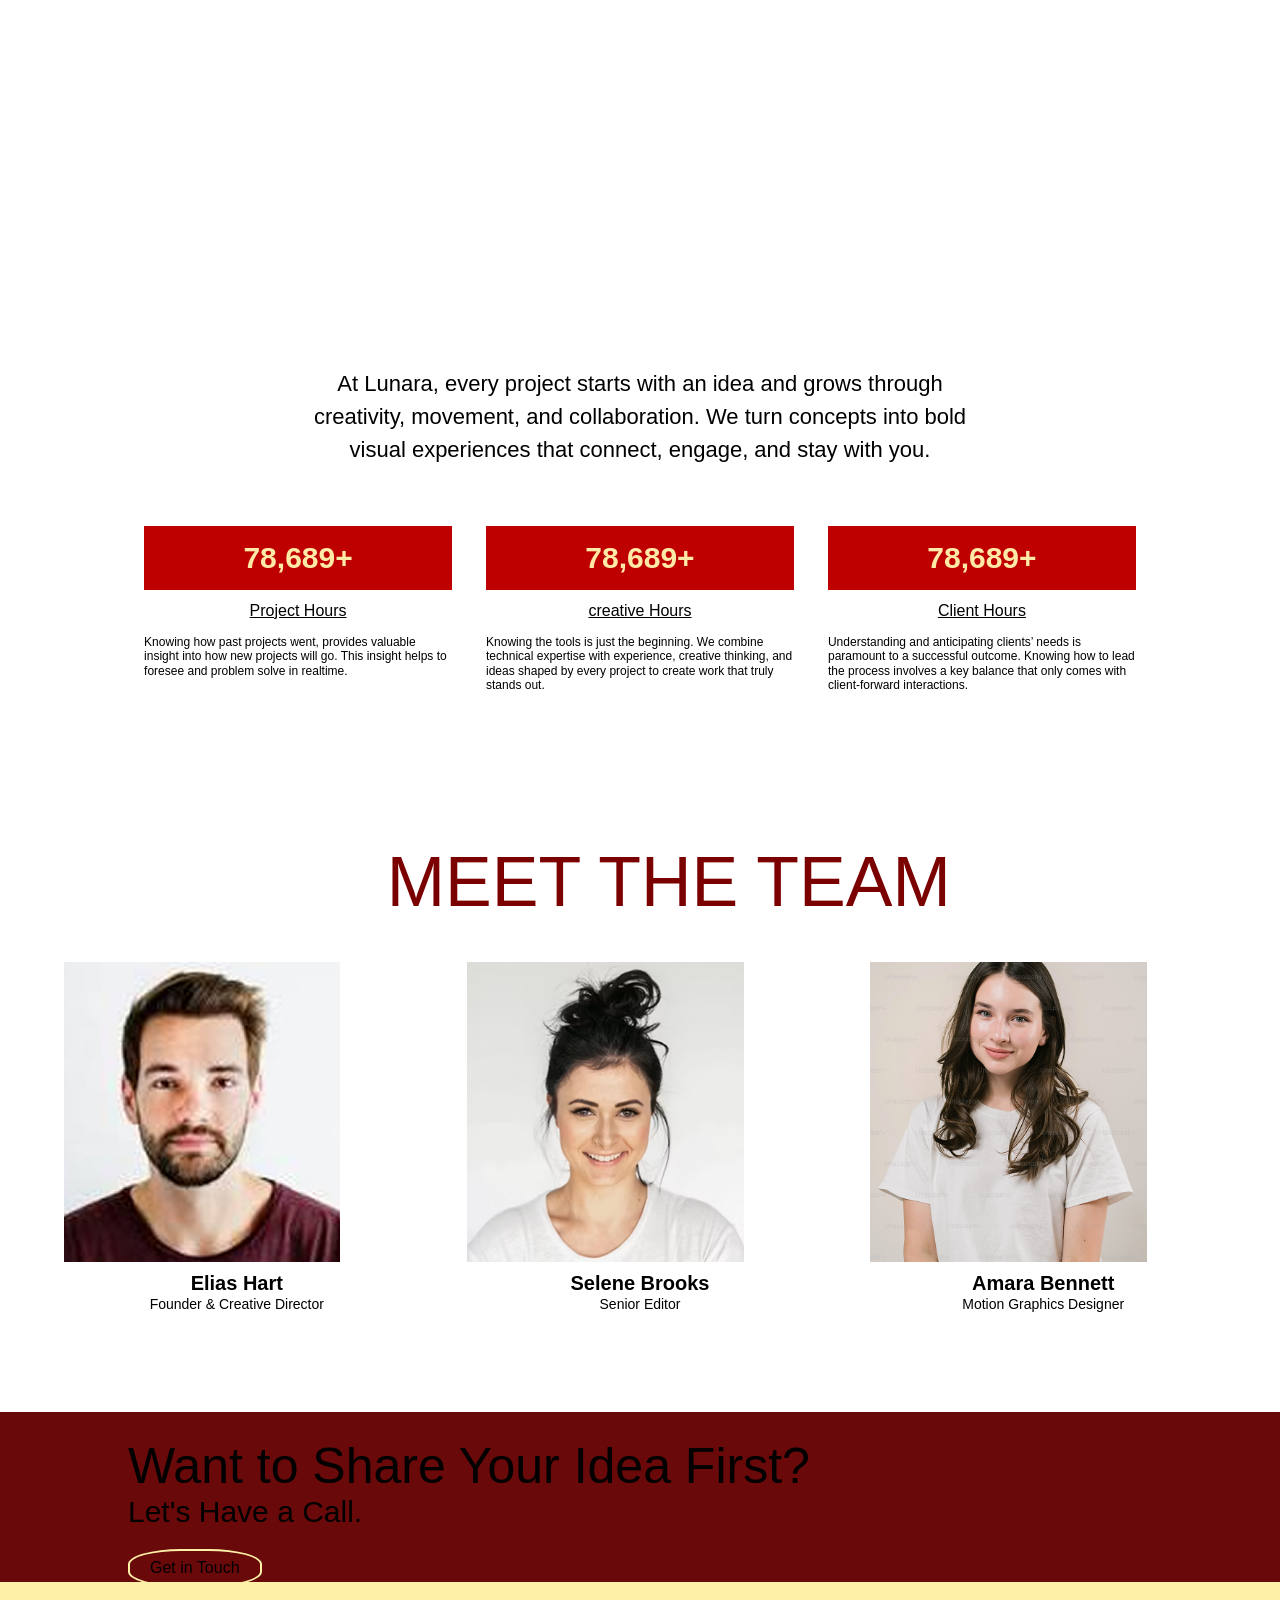
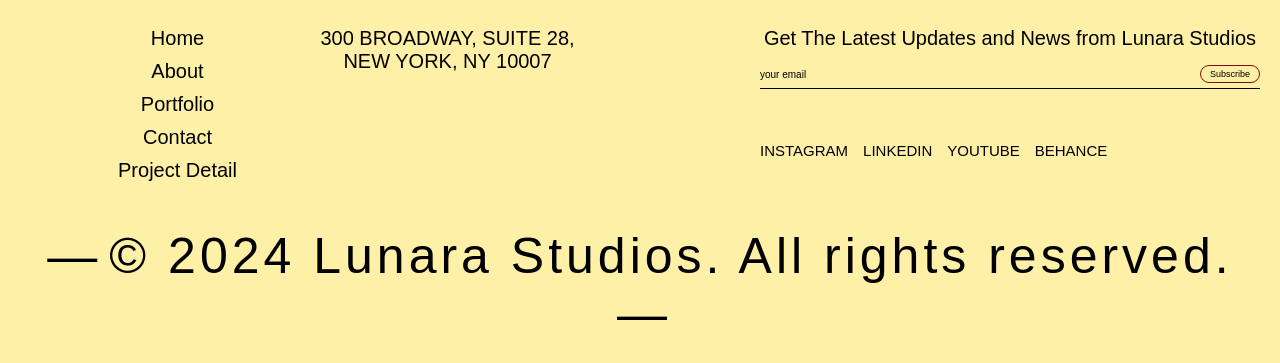
==== commit ecf47a1e: "finishing up every page" ====
--- a/about.html
+++ b/about.html
@@ -35,8 +35,9 @@
     </nav>
 </header>
 <section class="hero">
-    <img src="images/7.png" alt="about-hero-image">
-
+    <video autoplay muted loop playsinline>
+    <source src="images/df1ced3c1e40f964b63a98b70093c58d.mp4" alt="about-hero-image">
+</video>
     <div class="hero-content">
         
         <h1>ABOUT US</h1>
@@ -48,17 +49,107 @@
 
 
 <section class="about-intro">
+    <div class="about-left">
     <div class="about-text">
         <h2>Our Story</h2>
         <p>Founded in 1996, Lunara Studios is the next phase for founder Brent Kirsten. After establishing Digitalcore as one of San Francisco’s longest-running post-production facilities, Brent has now launched Lunara as a full-service creative company.</p>
-    <br>
-    <br>
-    <br>
+   <br>
+   <br>
+   <br>
     <p>At Lunara, creativity is about more than simply making things look good — it’s about creating visuals that feel memorable, unexpected, and alive. The studio brings together different creative perspectives to turn ideas into experiences that connect with audiences.</p>
     </div>
    
-   
-    <div class="about-image">
+
+    <section class="approach">
+
+    <h2>Our Approach</h2>
+
+    <p class="approach-intro">
+        Every project begins with an idea. We take the time to understand it,
+        explore its possibilities, and shape it into something with movement,
+        character, and purpose.
+    </p>
+
+    <div class="approach-steps">
+
+        <div class="approach-step">
+            <span>01</span>
+            <h3>Discover</h3>
+            <p>
+                We begin by understanding the idea, its purpose, audience,
+                and the story it needs to tell.
+            </p>
+        </div>
+
+        <div class="approach-step">
+            <span>02</span>
+            <h3>Explore</h3>
+            <p>
+                We experiment with visual styles, movement, color, and
+                concepts to find the direction that feels right.
+            </p>
+        </div>
+
+        <div class="approach-step">
+            <span>03</span>
+            <h3>Create</h3>
+            <p>
+                We turn the strongest ideas into animation and visual
+                experiences that bring the original vision to life.
+            </p>
+        </div>
+
+        <div class="approach-step">
+            <span>04</span>
+            <h3>Refine</h3>
+            <p>
+                We carefully polish the details, from timing and movement
+                to color and composition, until everything feels complete.
+            </p>
+        </div>
+
+    </div>
+
+</section>
+   
+   
+
+
+
+<div class="values">
+    <h2>What Guides Us</h2>
+
+
+    <div class="value">
+       <details>
+            <summary>Creativity  </summary>
+        
+         <p>
+                We approach every project with curiosity and an open mind, exploring ideas from different perspectives to discover fresh and unexpected possibilities. From the first concept to the final frame, we experiment with movement, color, sound, and visual storytelling to create experiences that are engaging, expressive, and meaningful.
+            </p>
+ </details>
+          
+        <details class="value-detail-2">
+
+            <summary>Collaboration </summary>
+       
+         <p>
+                  We believe the strongest creative work comes from bringing different perspectives together. We work closely with clients, directors, designers, and creative teams throughout every stage of a project, sharing ideas, listening carefully, and building on each other’s strengths to turn a vision into something clear, cohesive, and memorable.
+            </p>
+        </details>
+       <details>
+
+           <summary>Originality </summary>
+      
+         <p>
+              We believe every project deserves its own identity. Rather than relying on familiar formulas or trends, we look for ideas that feel specific to the story, brand, and audience. We develop distinctive visual languages and creative approaches that give each project its own character and make the final result feel genuinely unique.
+            </p>    
+        </details>
+    </div>
+</div>
+
+    </div>
+     <div class="about-image">
        <img src="images/pro.jpg" alt="about-image">
     
        <img src="images/edi.jpg" alt="about-image">
@@ -68,43 +159,6 @@
        <img src="images/vx.jpg" alt="about-image">
   
        <img src="images/color.jpg" alt="about-image">
-    </div>
-
-
-
-<div class="values">
-    <h2>What Guides Us</h2>
-
-
-    <div class="value">
-       <details>
-            <summary>Creativity  </summary>
-        
-         <p>
-                We explore ideas from different perspectives and
-                turn them into meaningful visual experiences.
-            </p>
- </details>
-          
-        <details>
-
-            <summary>Collaboration </summary>
-       
-         <p>
-                   We work closely with clients and creative teams
-                throughout every stage of a project.
-            </p>
-        </details>
-       <details>
-
-           <summary>Originality </summary>
-      
-         <p>
-                 We give every project its own character instead
-                of following the same formula.
-            </p>    
-        </details>
-
     </div>
 </section>
 
@@ -152,6 +206,15 @@
 
 </section>
 
+<section class="cta">
+    
+<h2>Want to Share Your Idea First?</h2>
+<p>
+    Let's Have a Call.
+</p>
+<a href="contact.html" class="cta-button2">Get in Touch </a>
+
+</section>
 
 <footer class="footer">
     <div class="footer-content">
@@ -197,5 +260,6 @@
 
 
 </footer>
+
 </body>
 </html>
--- a/about.css
+++ b/about.css
@@ -63,16 +63,16 @@
 .hero{
     position:relative;
     width:100%-20px;
-   
+    
     margin: 10px;
     overflow: hidden;
 }
 
 
-.hero img{
+.hero video{
     width: 100%;
-    height: 100%;
-    object-fit: cover;
+    height: 720px;
+    object-fit:cover;
     display: block;
 }
 
@@ -94,6 +94,7 @@
  font-family: 'League Spartan', sans-serif;
 font-size:80px;
 font-weight:600;
+color: #fff0a8;
 }
 
 .mini-text{
@@ -113,12 +114,14 @@
     grid-template-columns: 1fr 1fr;
     gap:25px;
     padding: 52px 22px 0 37px;
-    align-item:center;
-    height: 400vh;
+    
+    height: 300vh;
     view-timeline-name:--about-scroll;
     view-timeline-axis: block;
     
 }
+
+
 
 .about-text{
     
@@ -126,11 +129,14 @@
     padding:20px;
      align-self: start;
      max-width: 600px;
+        grid-column: 1;
+
 }
 .about-text h2{
     padding-bottom: 20px;
   font-family: 'League Spartan', sans-serif;
-  font-size: 40px;
+  font-size: 60px;
+  color: #8b0000;
 
 }
 .about-text p{
@@ -144,11 +150,10 @@
 .about-image {
     position: sticky;
     top: 55px;
-
     width: 100%;
     height: 800px;
-
     overflow: hidden;
+    grid-column: 2;
 
     
 }
@@ -221,10 +226,11 @@
 }
 .values h2{
      font-family: 'League Spartan', sans-serif;
-    font-size: 40px;
+    font-size: 55px;
     color: #7B0000;
-    text-decoration: underline;
-    margin-bottom: 25px;
+    margin-bottom: 40px;
+    text-decoration: none;
+     padding-right: 250px;
 
 
 }
@@ -234,42 +240,385 @@
      display: flex;
     flex-direction: column;
     align-items: flex-end;
-}
-
-.value span {
-    display: block;
+    gap: 18px;
+    padding-right: 180px;
+   
+    
+}
+
+.value details {
+      gap: 18px;
+    width: 350px;
+  margin-bottom: 20px;
+    
+}
+
+.value-detail-2{
+      margin-right: -50px;
+}
+
+
+.value summary {
     background: #BF0000;
-    width: 300px;
+    color: black;
     height: 50px;
-    padding: 7px 10px;
- text-align:right;
-    box-sizing: border-box;
-}
-
-.value h3 {
+    padding: 10px 15px;
+    font-family: 'League Spartan', sans-serif;
+    font-size: 25px;
+    font-weight: 500;
+    display: flex;
+    align-items: center;
+    justify-content: space-between;
+    cursor: pointer;
+    list-style: none;
+}
+
+.value summary::-webkit-details-marker {
+    display: none;
+}
+
+
+.value summary::after {
+    content: "+";
+    font-size: 25px;
+    font-weight: 600;
+}
+
+.value details[open] summary::after {
+    content: "−"; 
+}
+
+.value details p {
+    background: #BF0000;
+    color: black;
+    padding: 15px;
     margin: 0;
-    font-family:  font-family: 'League Spartan', sans-serif;
-    font-size: 25px;
-    font-weight: 550;
-    align-items: center;
-}
-
-
-
-
-.value h3::after {
-    content: "+";
- 
-}
-
-
-
-.value p {
-    align:flex-start;
     font-family: "Montserrat Alternates", sans-serif;
     font-size: 14px;
     line-height: 1.4;
-    max-width: 300px;
-    margin-bottom: 25px;
-    dispaly:none;
+}
+
+.continuation-about {
+    padding: 30px 6% 80px;
+    text-align: center;
+}
+
+.continuation-about > p {
+    max-width: 700px;
+    margin: 0 auto 60px;
+
+
+    font-family: "Montserrat Alternates", sans-serif;
+    font-size: 22px;
+    font-weight: 500;
+    line-height: 1.5;
+}
+
+
+.hours {
+    width: 30%;
+    display: inline-block;
+    vertical-align: top;
+    padding: 0 15px;
+    text-align: left;
+}
+
+.hours h3 {
+    background: #BF0000;
+    color: #FFE9A6;
+    font-family: 'League Spartan', sans-serif;
+    font-size: 30px;
+    font-weight: 600;
+    text-align: center;
+    padding: 8px 6px;
+    margin-bottom: 12px;
+    padding: 15px 15px;
+}
+
+.hours h4 {
+    font-family: "Montserrat Alternates", sans-serif;
+    font-size: 16px;
+    font-weight: 500;
+    text-align: center;
+    text-decoration: underline;
+    margin-bottom: 15px;
+}
+
+.hours p {
+    font-family: "Montserrat Alternates", sans-serif;
+    font-size: 12px;
+    line-height: 1.2;
+    text-align: left;
+}
+
+
+.meet-the-team {
+    padding: 80px 5% 100px;
+    display: flex;
+    flex-wrap: wrap;
+    justify-content: space-between;
+    align-items: flex-start;
+}
+
+.meet-the-team > h2 {
+    width: 100%;
+    margin-bottom: 50px;
+    margin-left: 5%;
+    font-family: 'League Spartan', sans-serif;
+    font-size: 70px;
+    font-weight: 400;
+    line-height: 0.85;
+    color: #7B0000;
+    text-transform: uppercase;
+}
+
+.team-member {
+    width: 30%;
+}
+
+.team-member img {
+    width: 80%;
+    height: 300px;
+    object-fit: cover;
+    display: block;
+    margin-bottom: 10px;
+}
+
+.team-member h3 {
+    font-family: 'League Spartan', sans-serif;
+    font-size: 20px;
+    font-weight: 600;
+    margin-bottom: 2px;
+}
+
+.team-member p {
+    font-family: "Montserrat Alternates", sans-serif;
+    font-size: 14px;
+    line-height: 1.1;
+}
+
+
+
+.approach {
+    width: 90%;
+    margin: 10px auto 200px;
+}
+
+.approach h2 {
+    font-family: "League Spartan", sans-serif;
+    font-size: 50px;
+    color: #8b0000;
+    text-transform: uppercase;
+    margin-bottom: 40px;
+    margin-top: 150px;
+}
+
+.approach-intro {
+    width: 55%;
+    font-family: "League Spartan", sans-serif;
+    font-size: 30px;
+    line-height: 1.5;
+    color:black;
+    margin-bottom: 100px;
+}
+
+.approach-steps {
+    display: grid;
+    grid-template-columns: repeat(4, 1fr);
+    gap: 40px;
+}
+
+.approach-step {
+    border-top: 2px solid #8b0000;
+    padding-top: 20px;
+}
+
+.approach-step span {
+    font-family: "League Spartan", sans-serif;
+    font-size: 20px;
+    color: #8b0000;
+}
+
+.approach-step h3 {
+    font-family: "League Spartan", sans-serif;
+    font-size: 32px;
+    color: #8b0000;
+    text-transform: uppercase;
+    margin: 25px 0 20px;
+}
+
+.approach-step p {
+    font-family: "League Spartan", sans-serif;
+    font-size: 17px;
+    line-height: 1.5;
+    color:black;
+    font-weight: 400;}
+
+.cta{
+    background: #690909;
+    padding: 25px 10% 50px;
+    height: 170px;
+    text-align: left;
+}
+.cta h2{
+    font-family:"league spartan", sans-serif;
+    font-size: 50px;
+    font-weight: 450;
+
+}
+
+.cta p{
+    font-family: "league spartan", sans-serif;
+    font-size: 30px;
+    font-weight: 350;
+}
+.cta-button2{
+
+    border:2px solid #fff0a8;
+    border-radius:40%;
+    padding: 8px 20px;
+    top:-30px;
+    color:#000;
+    gap:10px;
+    text-decoration: none;
+    font-family: 'Montserrat Alternates', sans-serif;
+    font-weight: 400;
+    margin-top: 20px;
+    display: inline-block;
+}
+
+
+.footer {
+    background: #fff0a8;
+    padding: 25px 20px 0;
+}
+
+
+.footer-content {
+    display: grid;
+    grid-template-columns: 1fr 1fr 2fr;
+    gap: 30px;
+padding-top:20px;
+    min-height: 190px;
+}
+
+
+.footer-links {
+    display: flex;
+    flex-direction: column;
+    gap: 10px;
+    
+}
+
+.footer-links a {
+    color: #000;
+    text-decoration: none;
+    font-family: 'League Spartan', sans-serif;
+    font-size: 20px;
+    padding-left:50px;
+    
+}
+
+
+.footer-address p {
+    font-family: 'League Spartan', sans-serif;
+    font-size: 20px;
+    margin: 0;
+}
+
+.footer-newsletter{
+    width: 500px;
+   margin-left:150px;}
+
+.footer-newsletter p {
+    font-family: 'League Spartan', sans-serif;
+    font-size: 20px;
+    margin: 0 0 15px 0;
+}
+
+.footer-newsletter form {
+    display: flex;
+    align-items: center;
+    border-bottom: 1px solid #000;
+    padding-bottom: 5px;
+}
+
+.footer-newsletter label {
+    display: none;
+}
+
+.footer-newsletter input {
+    flex: 1;
+    background: transparent;
+    border: none;
+    outline: none;
+    font-family: 'League Spartan', sans-serif;
+    font-size: 10px;
+}
+
+.footer-newsletter input::placeholder {
+    color: #000;
+}
+
+.footer-newsletter button {
+    background: transparent;
+    border: 1px solid #8d0808;
+    border-radius: 15px;
+    padding: 3px 9px;
+    font-family: 'League Spartan', sans-serif;
+    font-size: 9px;
+    cursor: pointer;
+}
+
+
+.footer-social {
+    grid-column: 3;
+    display: flex;
+    gap: 15px;
+    margin-top: -90px;
+     margin-left:150px;
+}
+
+.footer-social a {
+    color: #000;
+    text-decoration: none;
+    font-family: 'League Spartan', sans-serif;
+    font-size: 15px;
+    text-transform: uppercase;
+    margin-top:20px;
+}
+
+
+.footer-copyright {
+    width: 100%;
+    margin: 0;
+    padding: 15px 0 20px;
+    text-align: center;
+    font-family: 'League Spartan', sans-serif;
+    font-size: 50px !important;
+    font-weight: 600;
+    letter-spacing: 4px;
+    color: #000;
+    animation: copyrightLoop 25s linear infinite;
+   
+}
+
+.footer-copyright::before {
+    content: "—";
+    margin-right: 8px;
+}
+
+.footer-copyright::after {
+    content: "—";
+    margin-left: 8px;
+}
+
+@keyframes copyrightLoop {
+    from {
+        transform: translateX(100%);
+    }
+
+    to {
+        transform: translateX(-100%);
+    }
 }
